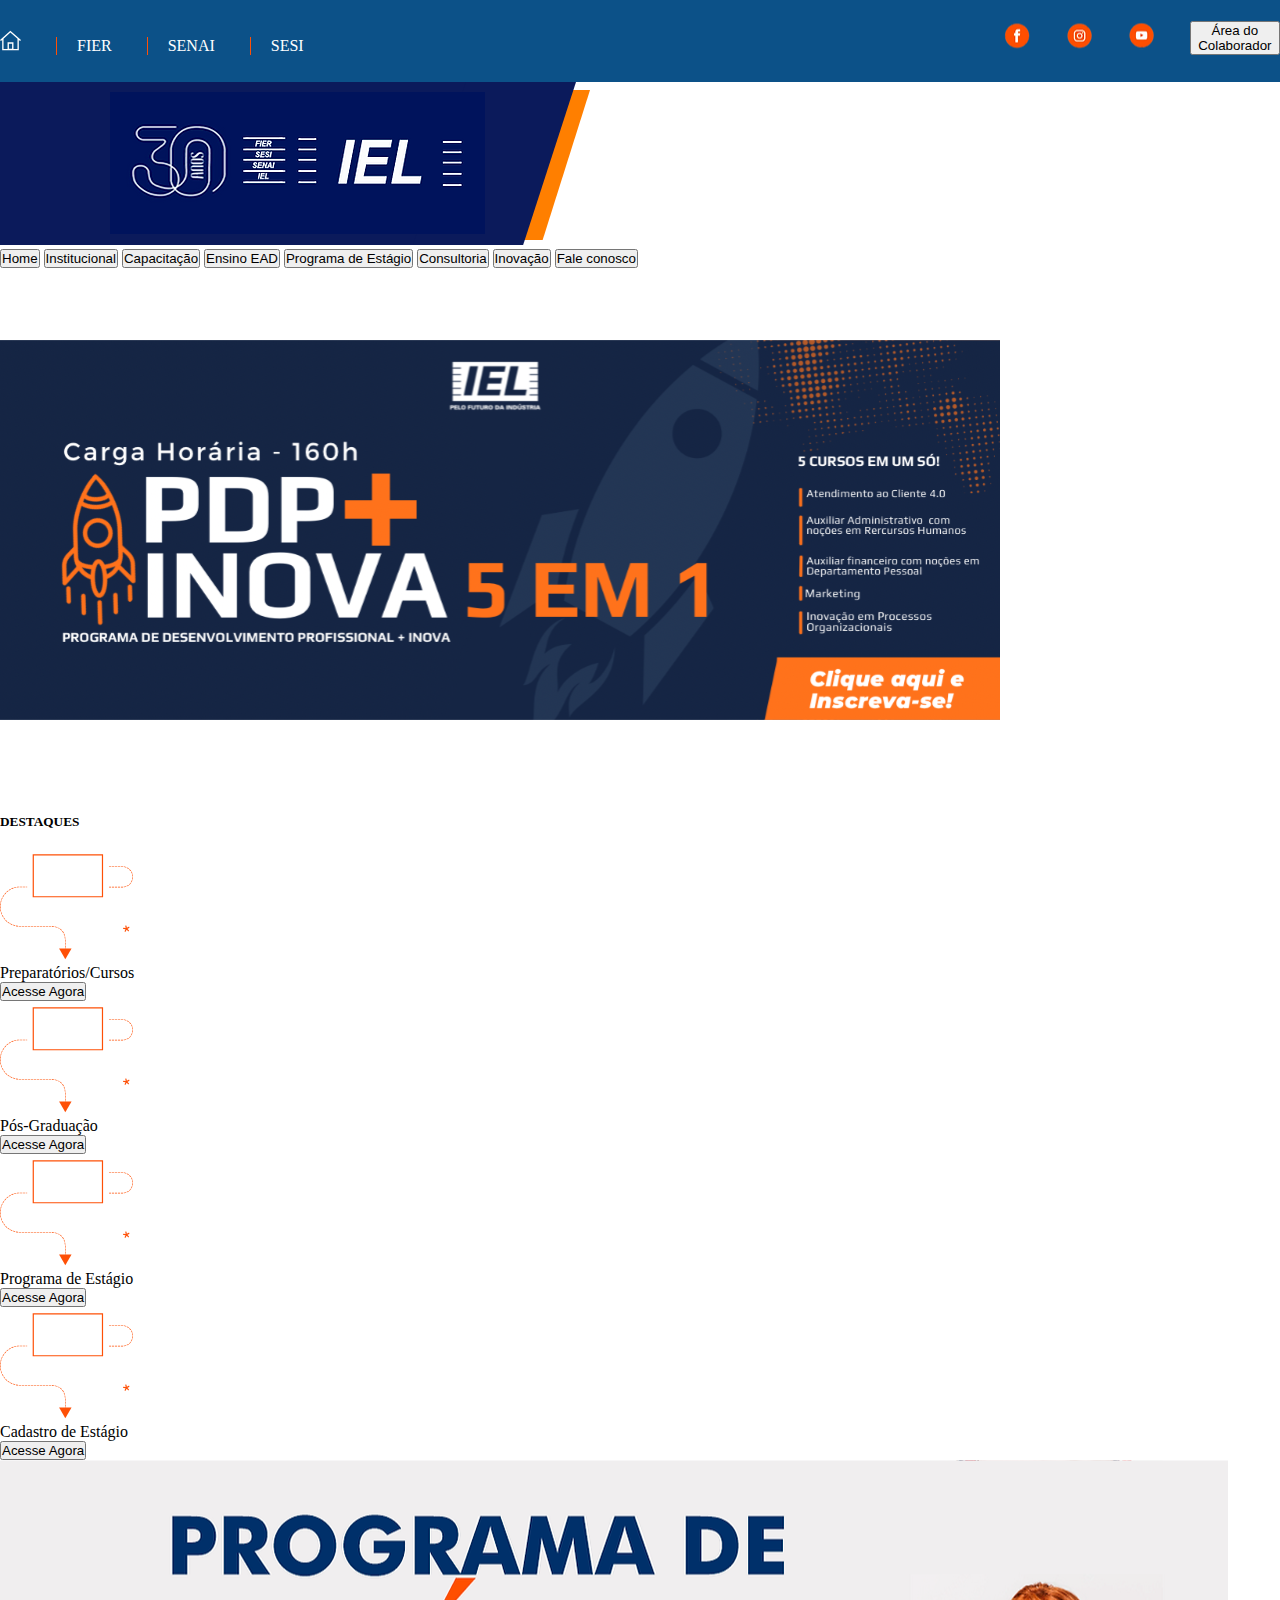
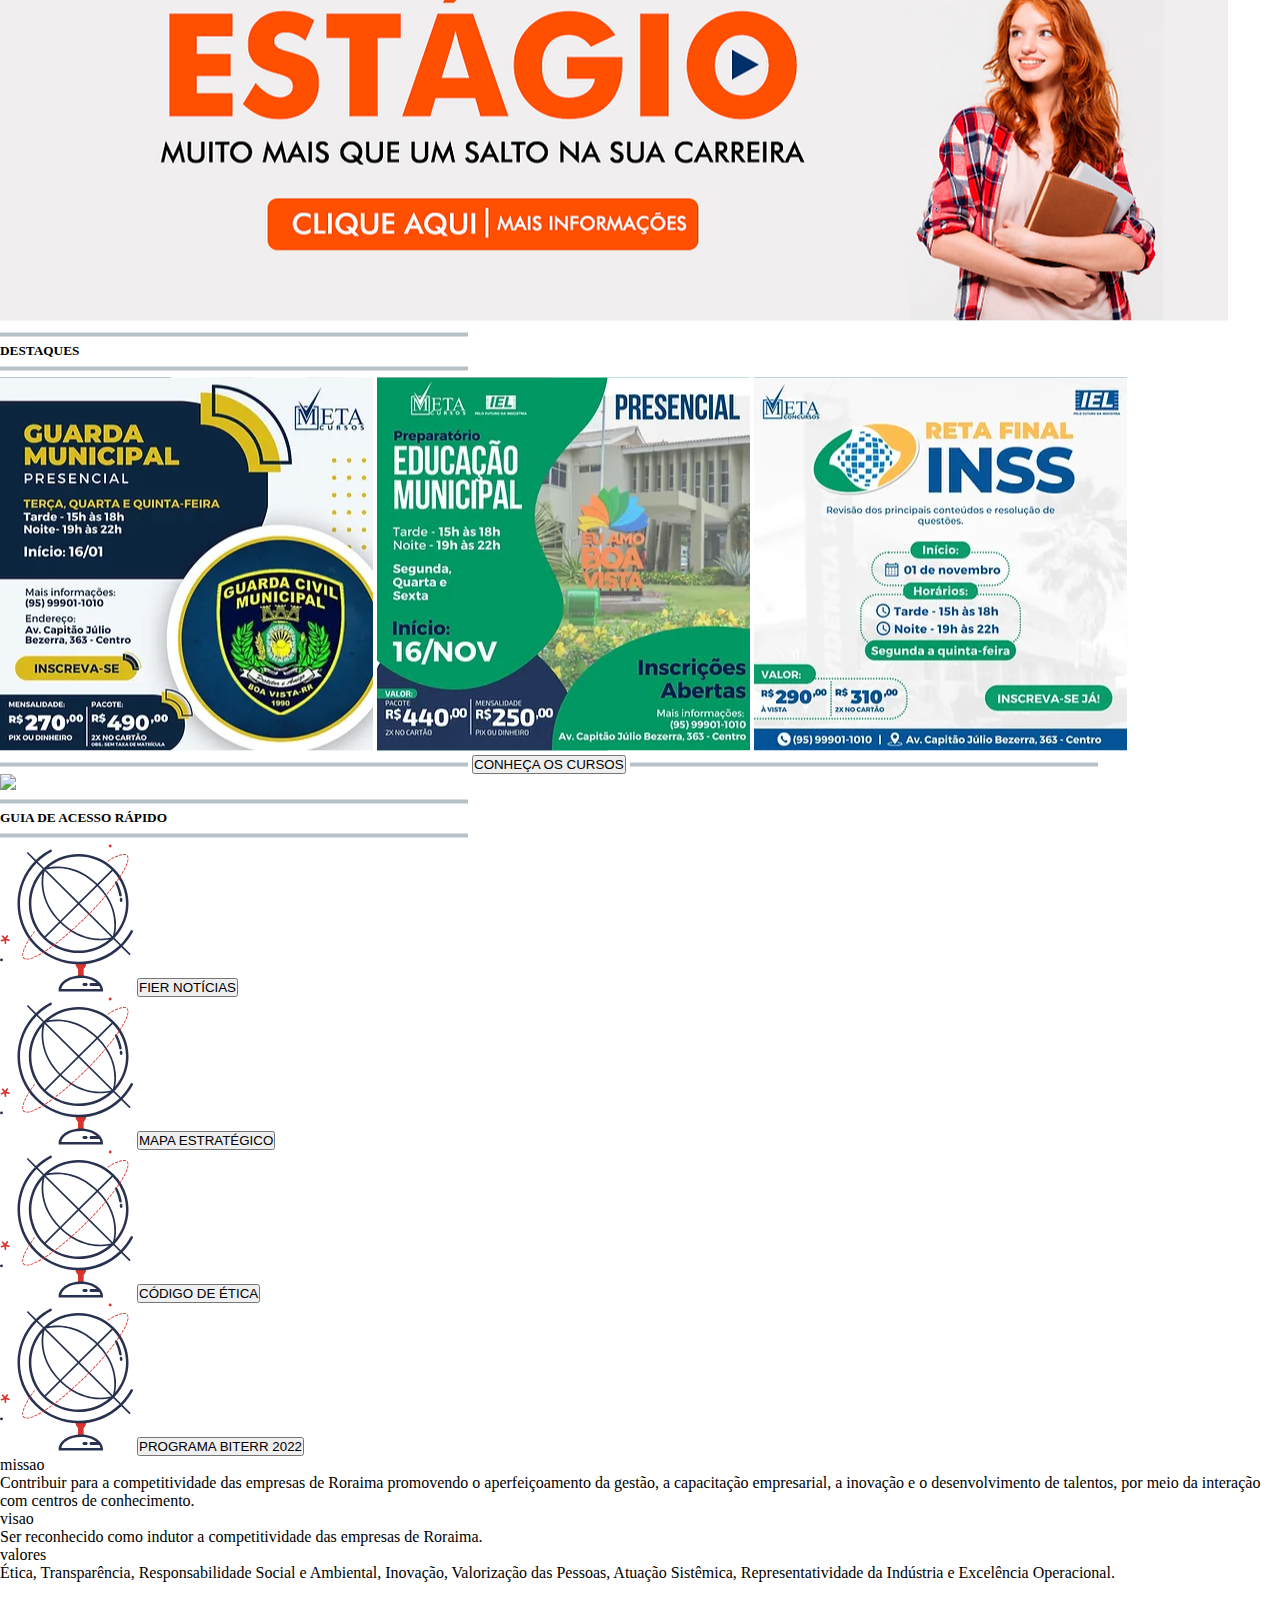
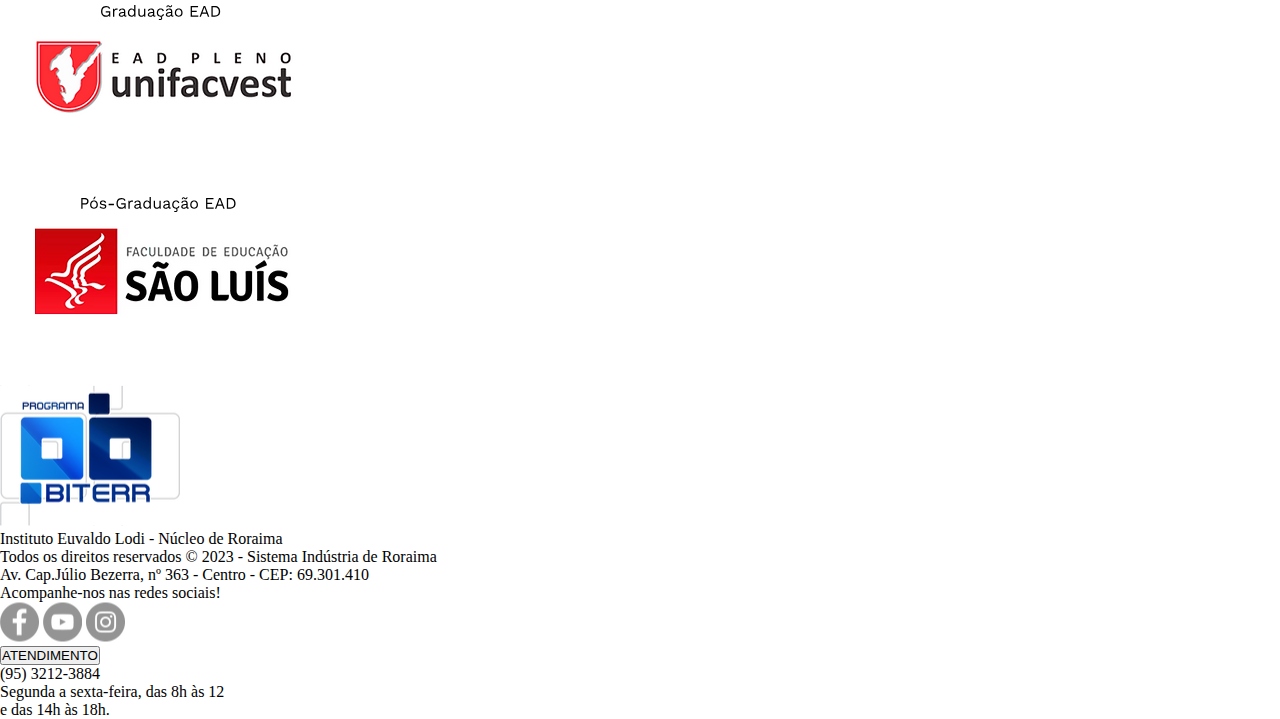
==== index.html @ 918b290f "header1 in process" ====
<!DOCTYPE html>
<html lang="pt-br">

    <head>
        <meta charset="UTF-8">
        <meta http-equiv="X-UA-Compatible" content="IE=edge">
        <meta name="viewport" content="width=device-width, initial-scale=1.0">
        <title>ielrr</title>
        <link rel="stylesheet" href="./style.css">
    </head>

    <body>
        <header>
            <section id="header1">
                <div id="lado-esquerdo-header1">
                    <a href=""><img src="./assets/header/icons/home.svg" alt="icone home"></a>
                    <a href="" alt="link fier">
                        <p>FIER</p>
                    </a>
                    <a href="" alt="link senai">
                        <p>SENAI</p>
                    </a>
                    <a href="" alt="link sesi">
                        <p>SESI</p>
                    </a>
                </div>
                <div id="lado-direito-header1">
                    <a href=""><img src="./assets/header/icons/facebook.svg" class="button-facebook"
                            alt="icone-facebook"></img></a>
                    <a href=""><img src="./assets/header/icons/instagram.svg" class="button-instagram"
                            alt="icone-instagram"></img></a>
                    <a href=""><img src="./assets/header/icons/youtube.svg" class="button-yotube"
                            alt="icone-youtube"></img></a>
                    <a href=""><button class="button-colaborador" alt="icone-areadocolaborador">Área do
                            Colaborador</button></a>

                </div>
            </section>
            <section id="header2">
                <img src="./assets/header/imgs/30anos.svg" alt="imagem de fundo IEL 30anos">
            </section>
            <section id="header3">
                <a href=""><button>Home</button></a>
                <a href=""><button>Institucional</button></a>
                <a href=""><button>Capacitação</button></a>
                <a href=""><button>Ensino EAD</button></a>
                <a href=""><button>Programa de Estágio</button></a>
                <a href=""><button>Consultoria</button></a>
                <a href=""><button>Inovação</button></a>
                <a href=""><button>Fale conosco</button></a>
            </section>
        </header>
        <main>
            <section id="section-1-carrosselimagens ">
                <img src="./assets/main/carrosel/pdp.svg" alt="banner divulgação carrossel">
            </section>
            <section id="section-2-projetosdestaque">
                <div id="destaques-cima">
                    <img src="./assets/main/projetos-destaque/listra-branca.svg" alt="listrabranca">
                    <h5>DESTAQUES</h5>
                    <img src="./assets/main/projetos-destaque/listra-branca.svg" alt="listrabranca">
                </div>
                <div id="destaques-baixo">
                    <div>
                        <img src="./assets/main/projetos-destaque/computador-geral.svg" alt="computadorgeral">
                        <p>Preparatórios/Cursos</p>
                        <a href=""><button>Acesse Agora</button></a>
                    </div>
                    <div>
                        <img src="./assets/main/projetos-destaque/computador-geral.svg" alt="computadorgeral">
                        <p>Pós-Graduação</p>
                        <a href=""><button>Acesse Agora</button></a>
                    </div>
                    <div>
                        <img src="./assets/main/projetos-destaque/computador-geral.svg" alt="computadorgeral">
                        <p>Programa de Estágio</p>
                        <a href=""><button>Acesse Agora</button></a>
                    </div>
                    <div>
                        <img src="./assets/main/projetos-destaque/computador-geral.svg" alt="computadorgeral">
                        <p>Cadastro de Estágio</p>
                        <a href=""><button>Acesse Agora</button></a>
                    </div>
                </div>
            </section>
            <section id="section-3-banner">
                <a href=""><img src="./assets/main/banner-divulgação/programa-estágio.svg" alt="banner divulgação"></a>
            </section>
            <section id="section-4-cursosdestaque">
                <div>
                    <img src="./assets/main/cursos-destaque/listra-cinza.svg" class="listracinza" alt="listracinza">
                    <h5>DESTAQUES</h5>
                    <img src="./assets/main/cursos-destaque/listra-cinza.svg" class="listracinza" alt="listracinza">
                </div>
                <div>
                    <img src="./assets/main/cursos-destaque/guarda-municipal.svg" alt="cursos">
                    <img src="./assets/main/cursos-destaque/educação-municipal.svg" alt="cursos">
                    <img src="./assets/main/cursos-destaque/inss.svg" alt="cursos">
                </div>
                <div>
                    <img src="./assets/main/cursos-destaque/listra-cinza.svg" class="listracinza" alt="listracinza">
                    <a href=""><button>CONHEÇA OS CURSOS</button></a>
                    <img src="./assets/main/cursos-destaque/listra-cinza.svg" class="listracinza" alt="listracinza">
                </div>
            </section>
            <section id="section-5-banner">
                <a href="./assets/main/banner-divulgação/consultoria-empresarial.svg"><img src=""
                        alt="banner divulgação"></a>
            </section>
            <section id="section-6-acessorapido+diretrizes+logos">
                <div id="acesso-rapido-cima">
                    <img src="./assets/main/acesso-rapido/listra-cinza.svg" alt="listracinza">
                    <h5>GUIA DE ACESSO RÁPIDO</h5>
                    <img src="./assets/main/acesso-rapido/listra-cinza.svg" alt="listracinza">
                </div>
                <div id="acesso-rapido-baixo">
                    <div>
                        <img src="./assets/main/acesso-rapido/globo-geral.svg" alt="" class="img-globo">
                        <a href=""><button>FIER NOTÍCIAS</button></a>
                    </div>
                    <div>
                        <img src="./assets/main/acesso-rapido/globo-geral.svg" alt="" class="img-globo">
                        <a href=""><button>MAPA ESTRATÉGICO</button></a>
                    </div>
                    <div>
                        <img src="./assets/main/acesso-rapido/globo-geral.svg" alt="" class="img-globo">
                        <a href=""><button>CÓDIGO DE ÉTICA</button></a>
                    </div>
                    <div>
                        <img src="./assets/main/acesso-rapido/globo-geral.svg" alt="" class="img-globo">
                        <a href=""><button>PROGRAMA BITERR 2022</button></a>
                    </div>
                </div>
                <div id="missao-visao-valores">
                    <div id="missao">
                        <div>
                            <p>missao</p>
                        </div>
                        <div>
                            <p>Contribuir para a competitividade das empresas de Roraima promovendo o
                                aperfeiçoamento da
                                gestão, a capacitação empresarial, a inovação e o desenvolvimento de talentos, por
                                meio
                                da interação com centros de conhecimento.</p>
                        </div>
                    </div>
                    <div id="visao">
                        <div>
                            <p>visao</p>
                        </div>
                        <div>
                            <p>Ser reconhecido como indutor a competitividade das empresas de Roraima.</p>
                        </div>
                    </div>
                    <div id="valores">
                        <div>
                            <p>valores</p>
                        </div>
                        <div>
                            <p>Ética, Transparência, Responsabilidade Social e Ambiental, Inovação, Valorização das
                                Pessoas, Atuação Sistêmica, Representatividade da Indústria e Excelência
                                Operacional.
                            </p>
                        </div>
                    </div>
                </div>
                <div id="logos">
                    <div>
                        <img src="./assets/main/logos/unifacvest.svg" alt="unifacvest">
                    </div>
                    <div>
                        <img src="./assets/main/logos/faculdade-saoluis.svg" alt="faculdade sao luis">
                    </div>
                    <div>
                        <img src="./assets/main/logos/biterr.svg" alt="BITERR">
                    </div>
                </div>
            </section>
        </main>
        <footer>
            <section id="footer-lado-esquerdo">
                <p>Instituto Euvaldo Lodi - Núcleo de Roraima</p>
                <p>Todos os direitos reservados © 2023 - Sistema Indústria de Roraima</p>
                <p>Av. Cap.Júlio Bezerra, nº 363 - Centro - CEP: 69.301.410</p>
            </section>
            <section id="footer-lado-direito">
                <p>Acompanhe-nos nas redes sociais!</p>
                <div id="redes-cinza" class="redes-cinza">
                    <a href="" class="redes-sociais-cinza" alt="facebook"><img
                            src="./assets/footer/redes-sociais/facebook.svg"></img></a>
                    <a href="" class="redes-sociais-cinza" alt="youtube"><img
                            src="./assets/footer/redes-sociais/youtube.svg"></img></a>
                    <a href="" class="redes-sociais-cinza" alt="instagram"><img
                            src="./assets/footer/redes-sociais/instagram.svg"></img></a>
                </div>
                <a href=""><button class="botao-laranja">ATENDIMENTO</button></a>
                <p>(95) 3212-3884</p>
                <p>Segunda a sexta-feira, das 8h às 12 <br> e das 14h às 18h. </p>
            </section>
        </footer>
    </body>

</html>
---- style.css ----
* {
    padding: 0;
    margin: 0;
}

body {
    background-color: #ffffff;
}

a {
    text-decoration: none;
    color: #ffffff;
}

#header1 {
    /* width: 98.792vw; */
    width: 100%;
    background-color: #0C5188;
    display: flex;
    justify-content: center;
    flex-direction: row;
    gap: 700px;
}

#lado-esquerdo-header1,
#lado-direito-header1 {
    padding: 21px 0px 27px 0px;
    display: flex;
    flex-direction: row;
    gap: 35px;
}

#lado-esquerdo-header1 a+a {
    border-left: 1px solid #FE5007;
    padding-left: 20px;
}

#lado-esquerdo-header1 {
    align-items: flex-end;
}

#lado-direito-header1 {
    align-items: center;
}
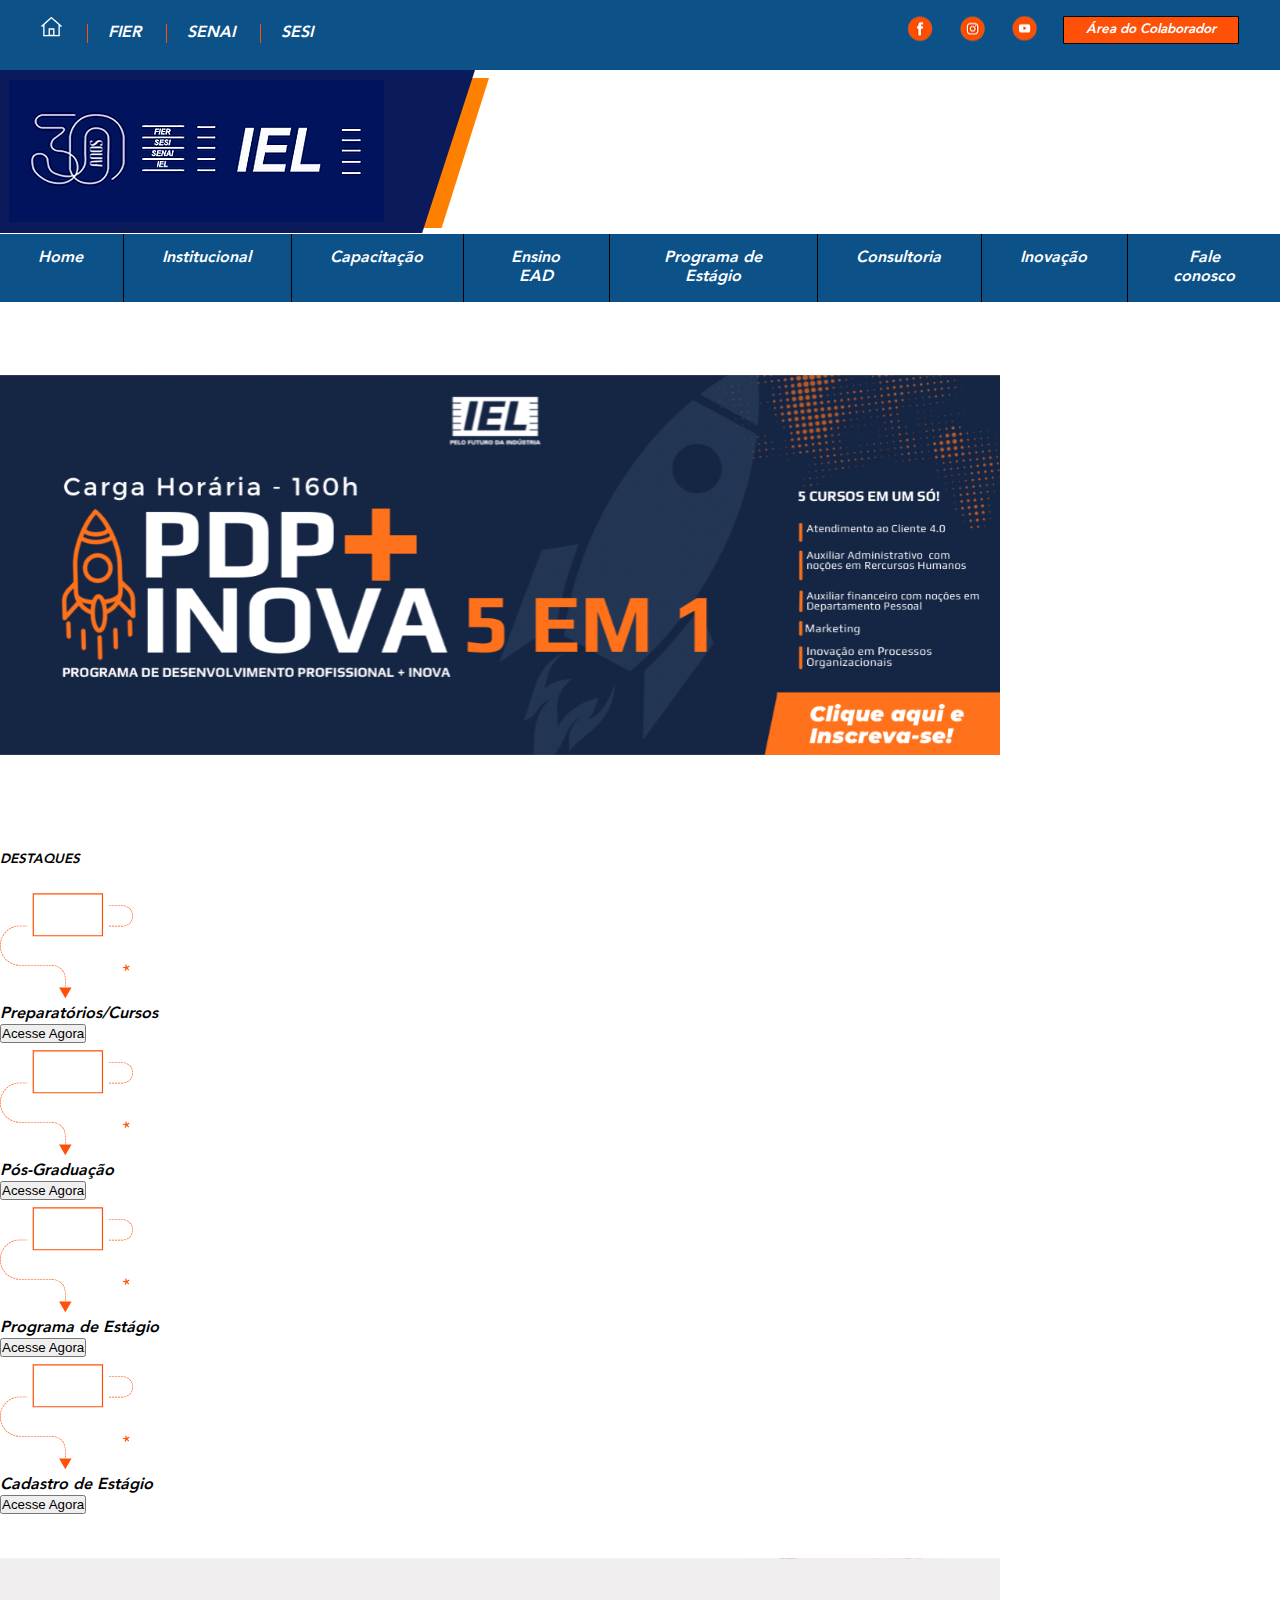
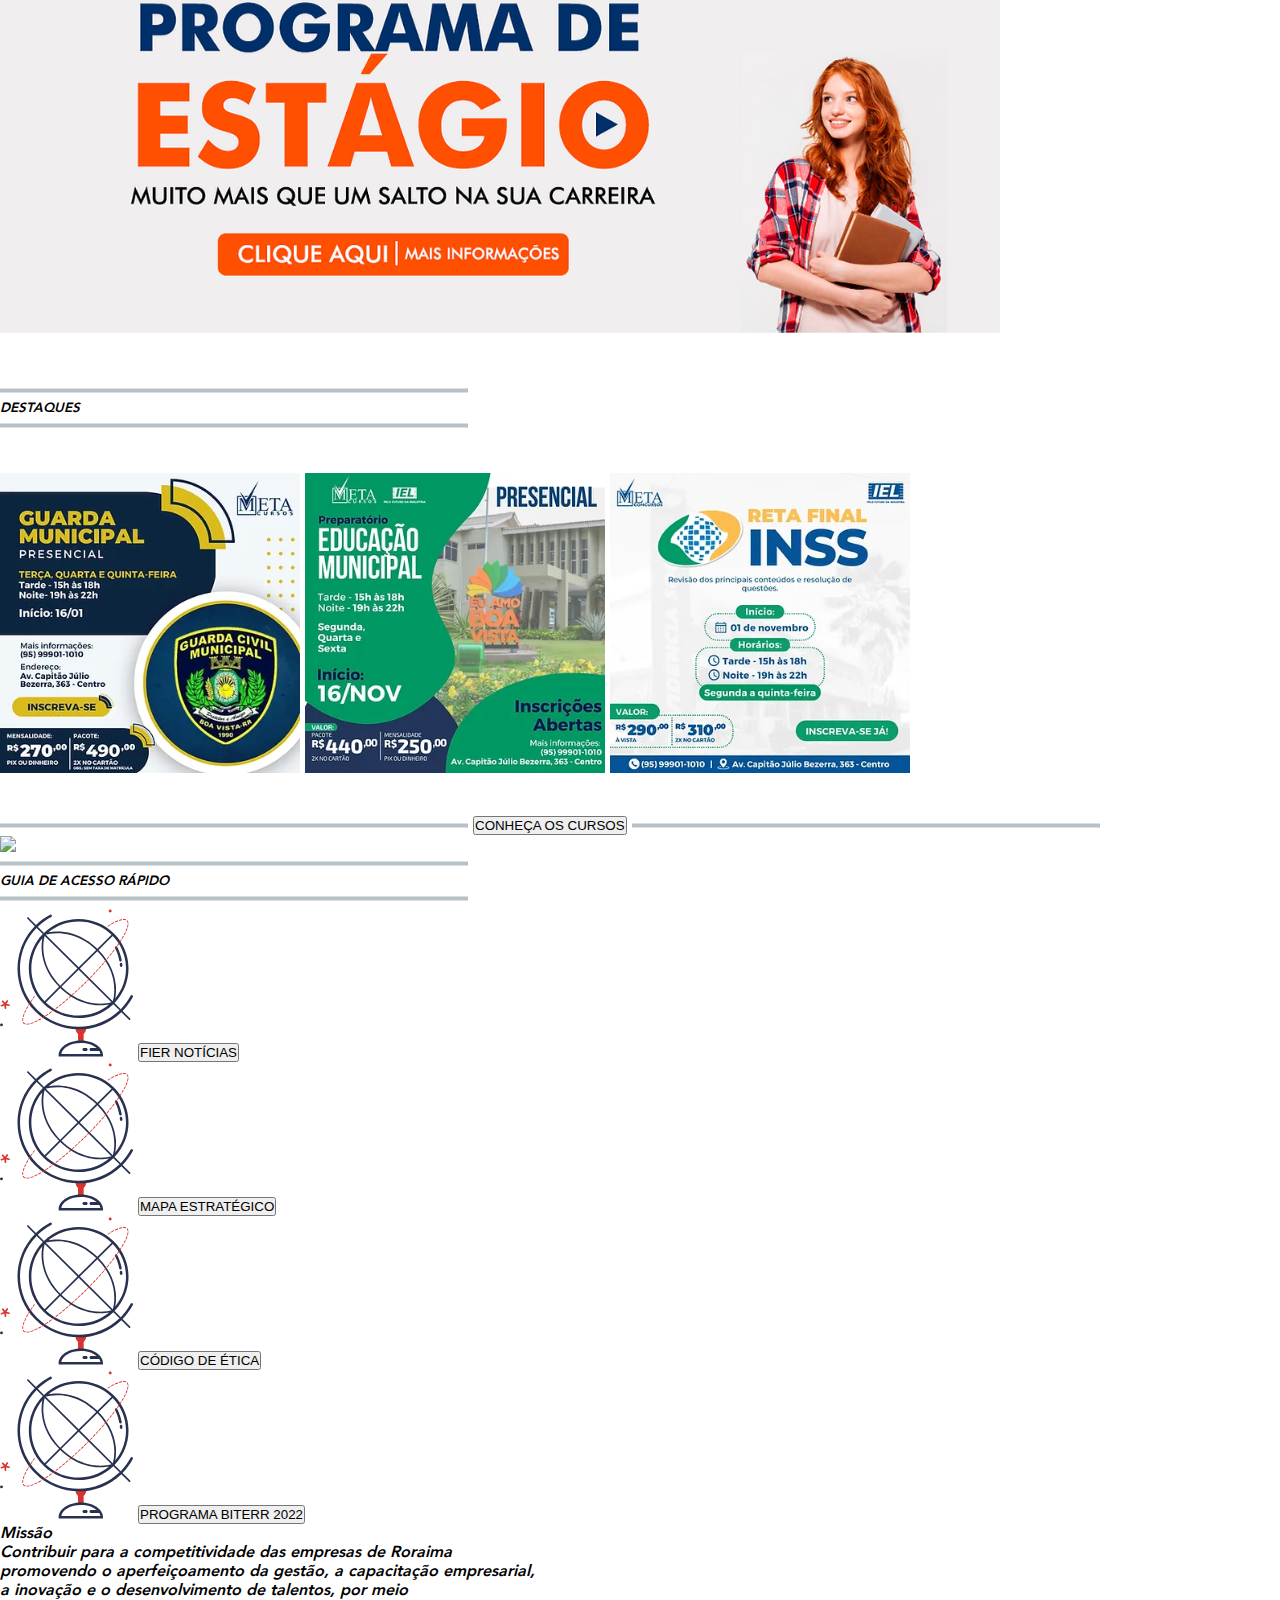
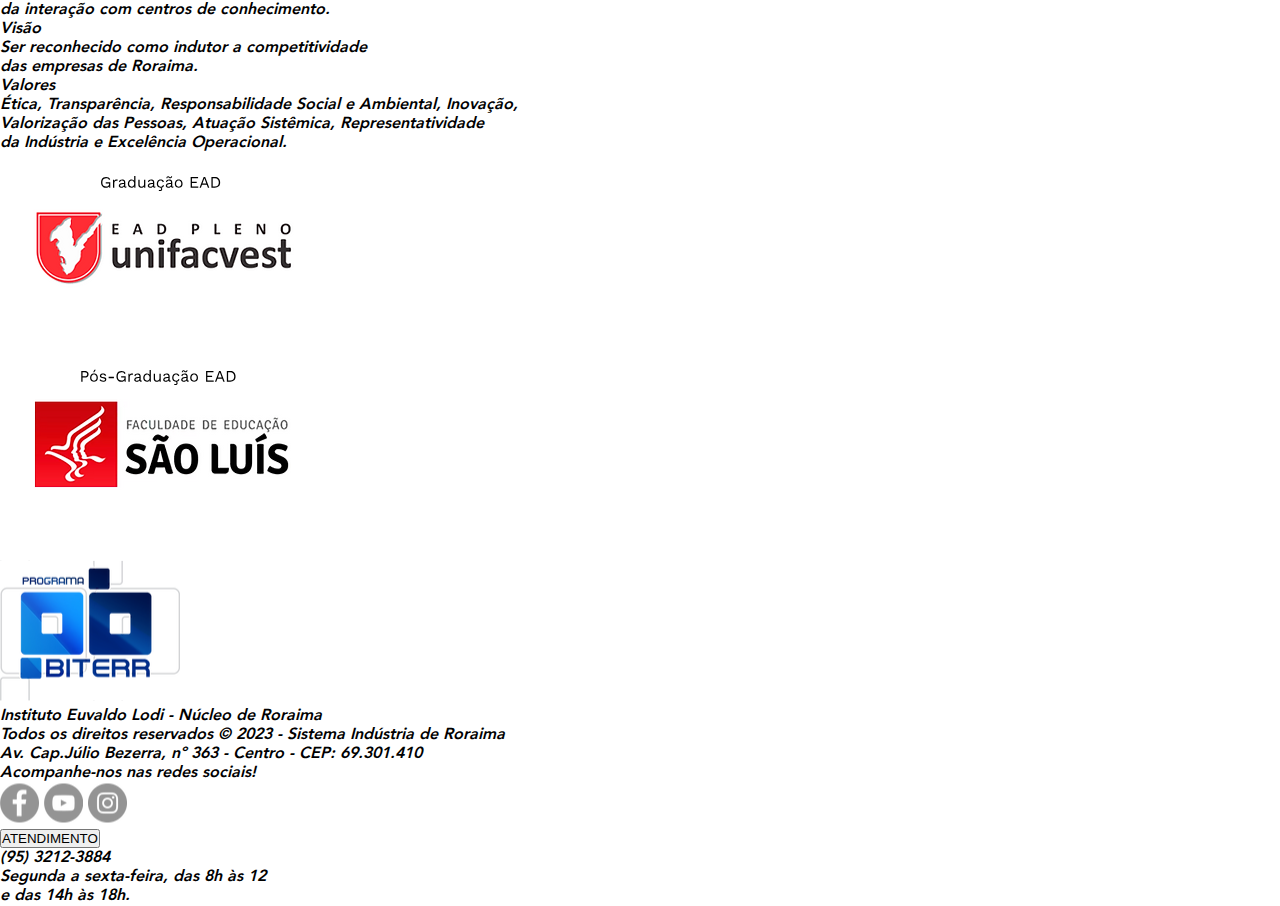
==== commit dddd7350: ":tada: Header FINISH parcial" ====
--- a/index.html
+++ b/index.html
@@ -5,7 +5,7 @@
         <meta charset="UTF-8">
         <meta http-equiv="X-UA-Compatible" content="IE=edge">
         <meta name="viewport" content="width=device-width, initial-scale=1.0">
-        <title>ielrr</title>
+        <title>IEL RORAIMA TESTE</title>
         <link rel="stylesheet" href="./style.css">
     </head>
 
@@ -13,7 +13,7 @@
         <header>
             <section id="header1">
                 <div id="lado-esquerdo-header1">
-                    <a href=""><img src="./assets/header/icons/home.svg" alt="icone home"></a>
+                    <a href=""><img class="icon-home-header1" src="./assets/header/icons/home.svg" alt="icone home"></a>
                     <a href="" alt="link fier">
                         <p>FIER</p>
                     </a>
@@ -37,17 +37,20 @@
                 </div>
             </section>
             <section id="header2">
-                <img src="./assets/header/imgs/30anos.svg" alt="imagem de fundo IEL 30anos">
+                <img class="img-30anosiel-header2" src="./assets/header/imgs/30anos.svg"
+                    alt="imagem de fundo IEL 30anos">
             </section>
             <section id="header3">
-                <a href=""><button>Home</button></a>
-                <a href=""><button>Institucional</button></a>
-                <a href=""><button>Capacitação</button></a>
-                <a href=""><button>Ensino EAD</button></a>
-                <a href=""><button>Programa de Estágio</button></a>
-                <a href=""><button>Consultoria</button></a>
-                <a href=""><button>Inovação</button></a>
-                <a href=""><button>Fale conosco</button></a>
+                <div class="div-botoes-header3">
+                    <a href=""><button>Home</button></a>
+                    <a href=""><button>Institucional</button></a>
+                    <a href=""><button>Capacitação</button></a>
+                    <a href=""><button>Ensino EAD</button></a>
+                    <a href=""><button>Programa de Estágio</button></a>
+                    <a href=""><button>Consultoria</button></a>
+                    <a href=""><button>Inovação</button></a>
+                    <a href=""><button>Fale conosco</button></a>
+                </div>
             </section>
         </header>
         <main>
@@ -134,31 +137,30 @@
                 <div id="missao-visao-valores">
                     <div id="missao">
                         <div>
-                            <p>missao</p>
-                        </div>
-                        <div>
-                            <p>Contribuir para a competitividade das empresas de Roraima promovendo o
-                                aperfeiçoamento da
-                                gestão, a capacitação empresarial, a inovação e o desenvolvimento de talentos, por
-                                meio
+                            <p>Missão</p>
+                        </div>
+                        <div>
+                            <p>Contribuir para a competitividade das empresas de Roraima <br>
+                                promovendo o aperfeiçoamento da gestão, a capacitação empresarial, <br>
+                                a inovação e o desenvolvimento de talentos, por meio <br>
                                 da interação com centros de conhecimento.</p>
                         </div>
                     </div>
                     <div id="visao">
                         <div>
-                            <p>visao</p>
-                        </div>
-                        <div>
-                            <p>Ser reconhecido como indutor a competitividade das empresas de Roraima.</p>
+                            <p>Visão</p>
+                        </div>
+                        <div>
+                            <p>Ser reconhecido como indutor a competitividade<br> das empresas de Roraima.</p>
                         </div>
                     </div>
                     <div id="valores">
                         <div>
-                            <p>valores</p>
-                        </div>
-                        <div>
-                            <p>Ética, Transparência, Responsabilidade Social e Ambiental, Inovação, Valorização das
-                                Pessoas, Atuação Sistêmica, Representatividade da Indústria e Excelência
+                            <p>Valores</p>
+                        </div>
+                        <div>
+                            <p>Ética, Transparência, Responsabilidade Social e Ambiental, Inovação,<br> Valorização das
+                                Pessoas, Atuação Sistêmica, Representatividade<br> da Indústria e Excelência
                                 Operacional.
                             </p>
                         </div>
--- a/style.css
+++ b/style.css
@@ -1,3 +1,8 @@
+@font-face {
+    font-family: Avenir;
+    src: url("./assets/fonts/avenir-lt-std-85-heavy.otf");
+}
+
 * {
     padding: 0;
     margin: 0;
@@ -5,6 +10,8 @@
 
 body {
     background-color: #ffffff;
+    font-family: 'Avenir';
+    font-style: italic;
 }
 
 a {
@@ -13,13 +20,15 @@
 }
 
 #header1 {
-    /* width: 98.792vw; */
     width: 100%;
+    height: 70px;
     background-color: #0C5188;
     display: flex;
-    justify-content: center;
+    justify-content: space-around;
     flex-direction: row;
-    gap: 700px;
+    gap: 40%;
+    border-bottom: 1px solid #ffffff;
+    font-weight: bold;
 }
 
 #lado-esquerdo-header1,
@@ -27,7 +36,7 @@
     padding: 21px 0px 27px 0px;
     display: flex;
     flex-direction: row;
-    gap: 35px;
+    gap: 25px;
 }
 
 #lado-esquerdo-header1 a+a {
@@ -39,6 +48,73 @@
     align-items: flex-end;
 }
 
+.icon-home-header1 {
+    margin-top: 5px;
+}
+
 #lado-direito-header1 {
     align-items: center;
-}+}
+
+.button-colaborador {
+    background-color: #FE5007;
+    color: #ffffff;
+    border: 1px solid #000000;
+    margin-bottom: 5px;
+    padding: 5px 22px;
+    border-radius: 1px;
+    font-family: 'Avenir';
+    font-style: italic;
+}
+
+/* ------------------------------------HEADER 2 */
+
+#header2 {
+    background-color: #ffffff;
+    width: 100%;
+    height: 165px;
+    margin: -1px;
+}
+
+.img-30anosiel-header2 {
+    position: relative;
+    left: -100px;
+}
+
+/* ---------------------------------HEADER 3 */
+
+#header3 {
+    width: 100%;
+    display: flex;
+    flex-direction: row;
+    border-bottom: 1px solid #ffffff;
+    font-weight: bold;
+}
+
+.div-botoes-header3 {
+    background-color: #0C5188;
+    width: 100%;
+    display: flex;
+    flex-direction: row;
+    justify-content: center;
+    gap: 2px;
+}
+
+#header3 button {
+    cursor: pointer;
+    border: none;
+    width: fit-content;
+    padding: 15px 38px;
+    color: #ffffff;
+    background-color: transparent;
+    font-family: 'Avenir';
+    font-size: medium;
+    font-style: italic;
+    font-weight: bold;
+}
+
+.div-botoes-header3 a+a {
+    border-left: 1px solid #000000;
+}
+
+/* --------------------------- MAIN */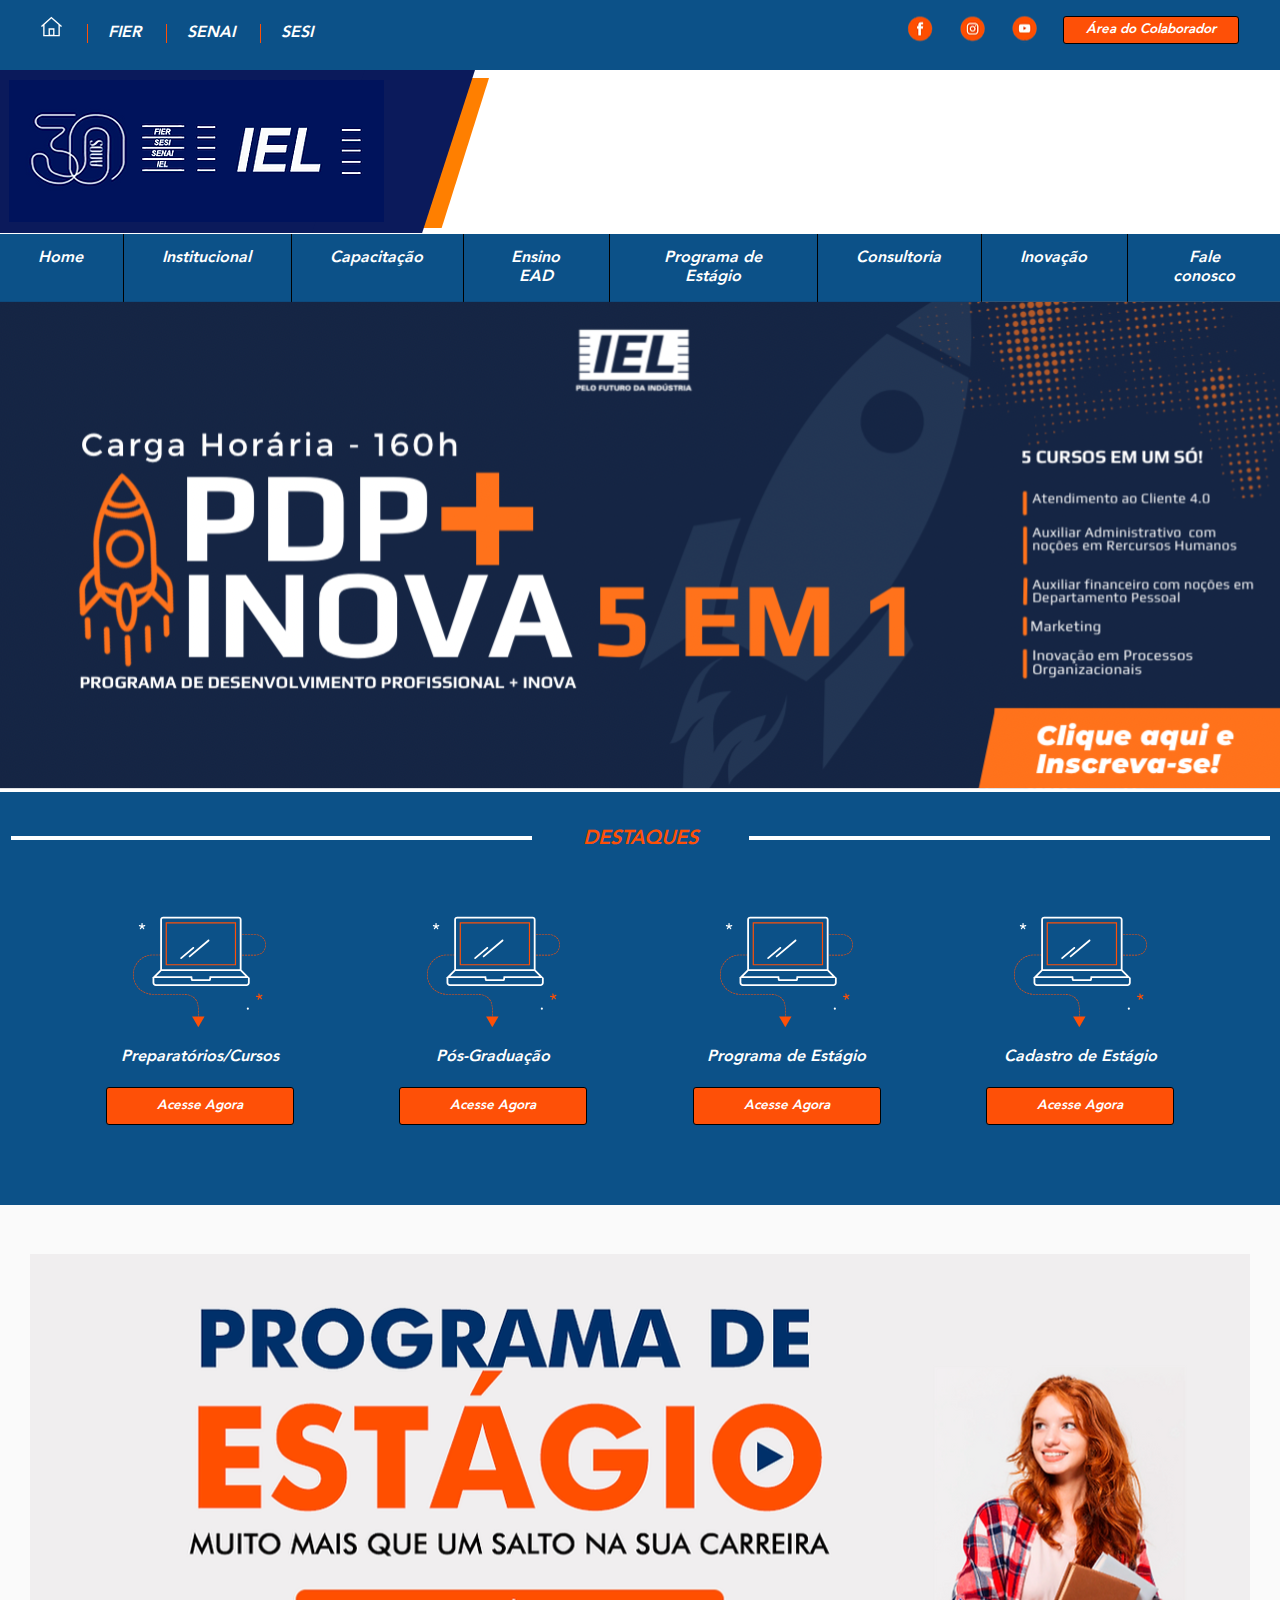
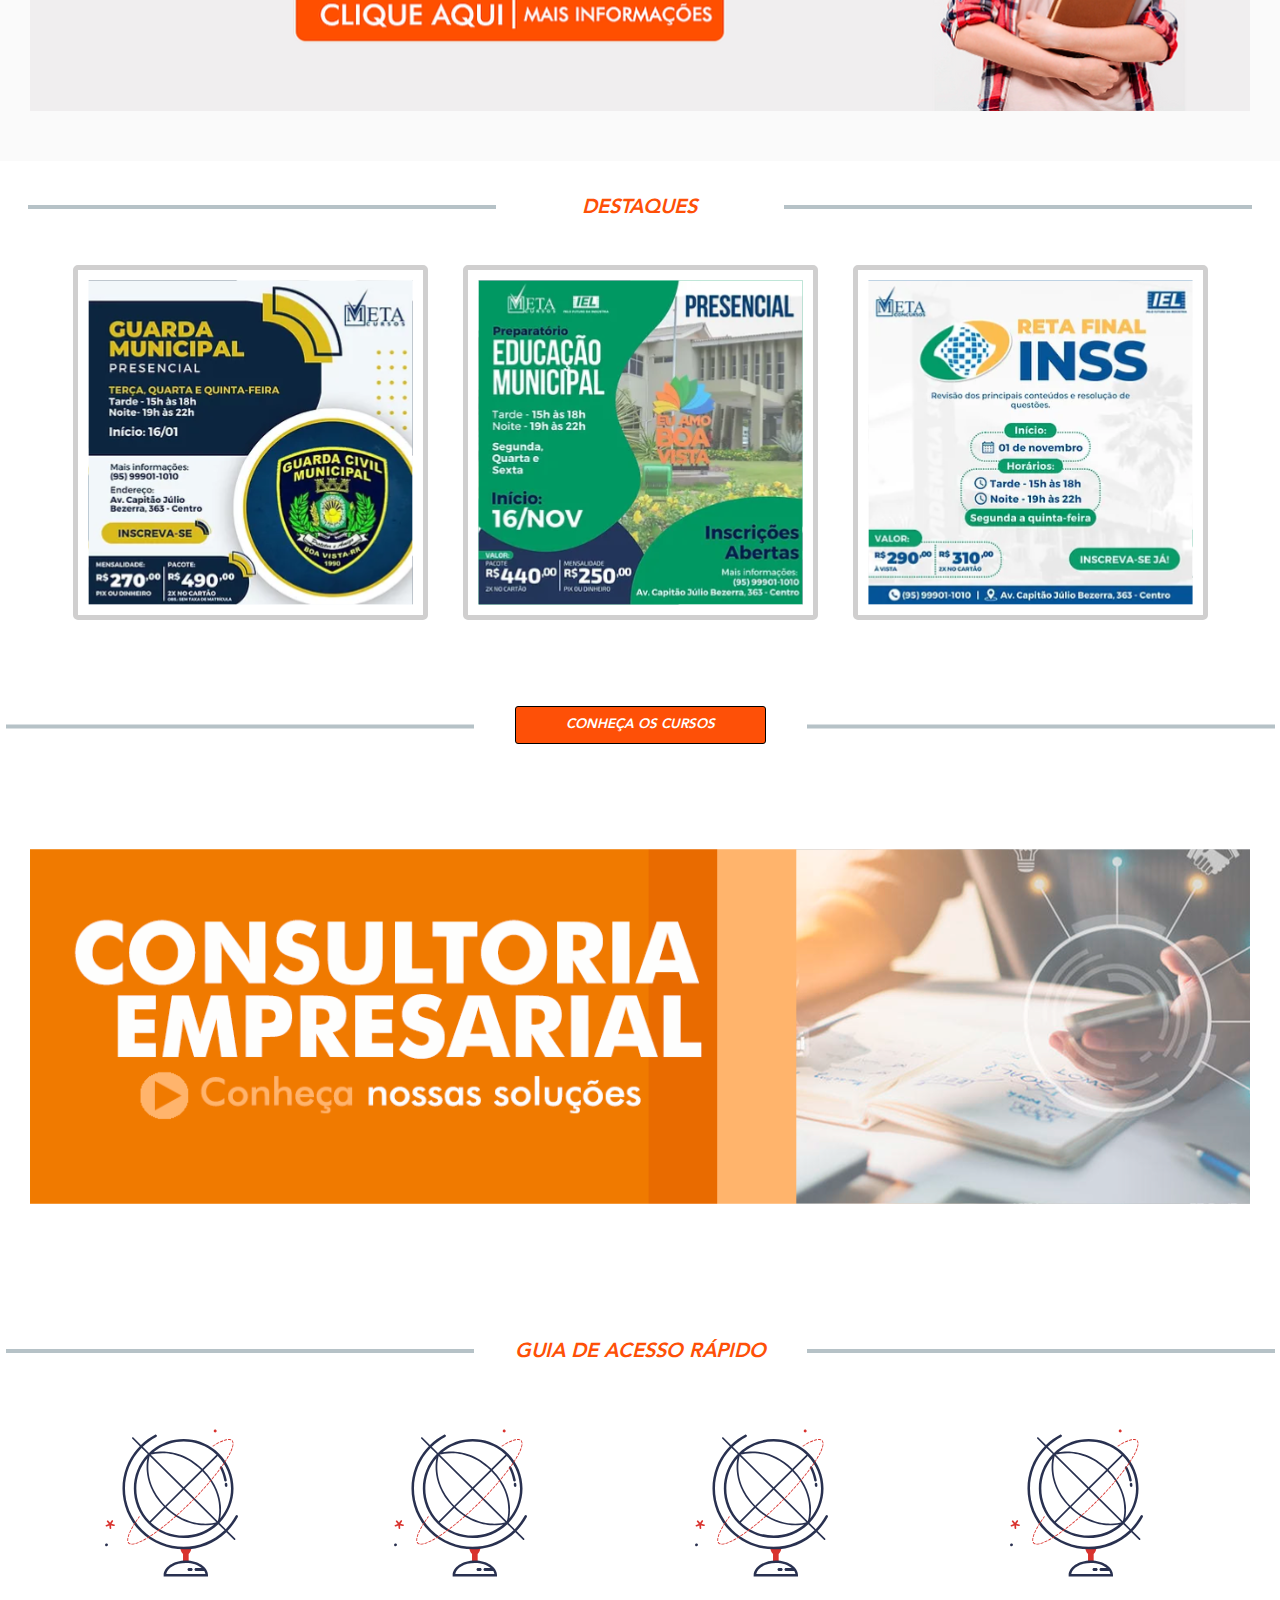
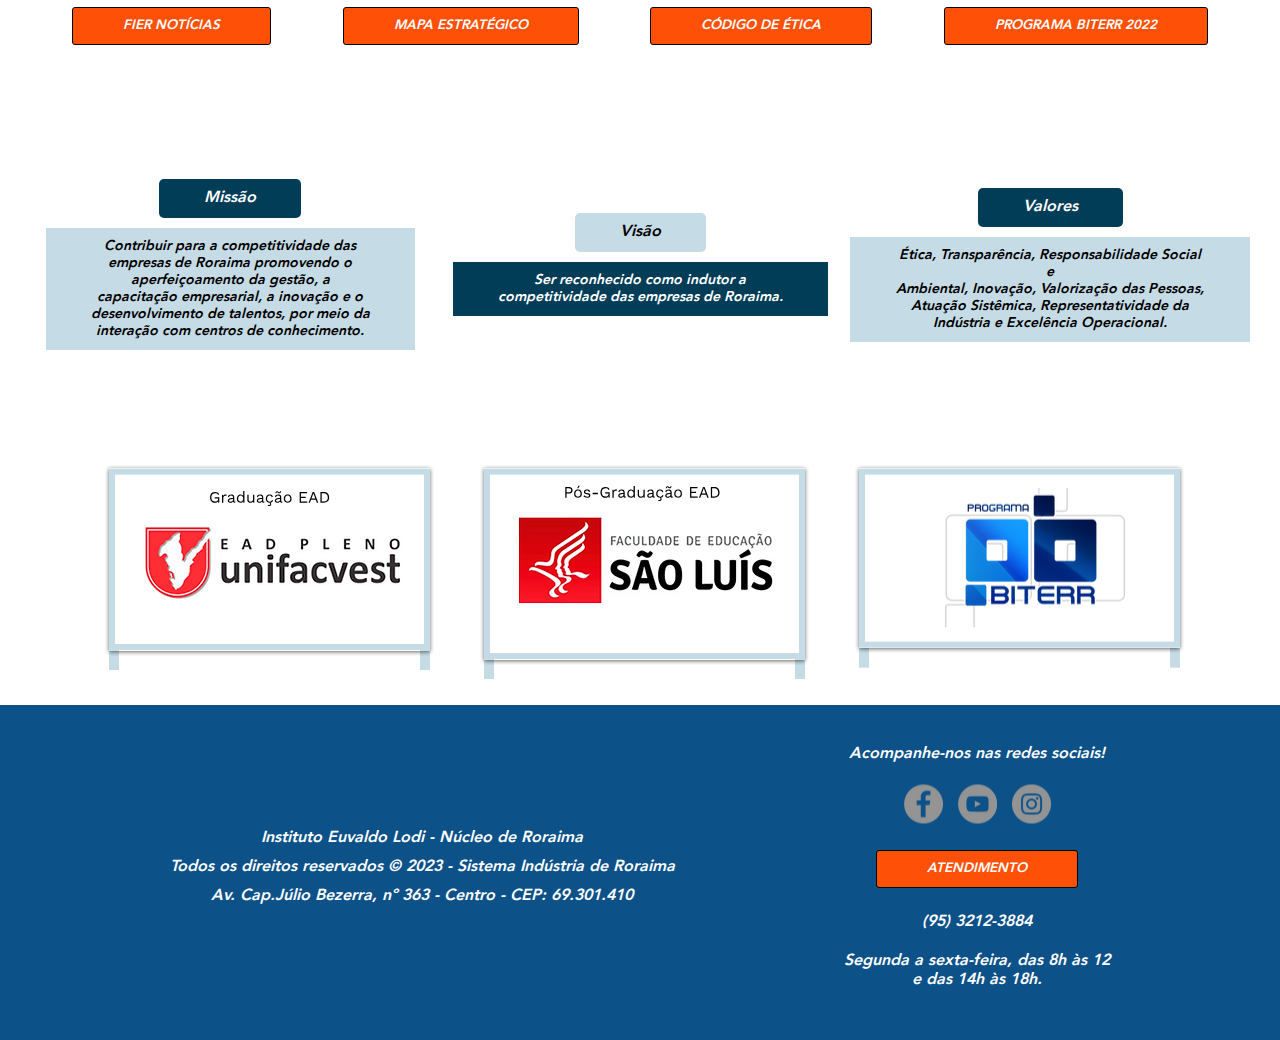
==== commit 81faf96c: ":tada: HOMEPAGE IEL RR" ====
--- a/index.html
+++ b/index.html
@@ -55,149 +55,163 @@
         </header>
         <main>
             <section id="section-1-carrosselimagens ">
-                <img src="./assets/main/carrosel/pdp.svg" alt="banner divulgação carrossel">
+                <div class="caixa-section1">
+                    <img class="img1-section1" src="./assets/main/carrosel/pdp.svg" alt="banner divulgação carrossel">
+                </div>
             </section>
             <section id="section-2-projetosdestaque">
-                <div id="destaques-cima">
+                <div id="destaques-cima-section2" class="organizacaotitulocomlistra titulocomlistra">
                     <img src="./assets/main/projetos-destaque/listra-branca.svg" alt="listrabranca">
                     <h5>DESTAQUES</h5>
                     <img src="./assets/main/projetos-destaque/listra-branca.svg" alt="listrabranca">
                 </div>
-                <div id="destaques-baixo">
-                    <div>
+                <div id="destaques-baixo-section2">
+                    <div class="section2-grupo-pc">
                         <img src="./assets/main/projetos-destaque/computador-geral.svg" alt="computadorgeral">
                         <p>Preparatórios/Cursos</p>
-                        <a href=""><button>Acesse Agora</button></a>
-                    </div>
-                    <div>
+                        <a href=""><button class="button-geral">Acesse Agora</button></a>
+                    </div>
+                    <div class="section2-grupo-pc">
                         <img src="./assets/main/projetos-destaque/computador-geral.svg" alt="computadorgeral">
                         <p>Pós-Graduação</p>
-                        <a href=""><button>Acesse Agora</button></a>
-                    </div>
-                    <div>
+                        <a href=""><button class="button-geral">Acesse Agora</button></a>
+                    </div>
+                    <div class="section2-grupo-pc">
                         <img src="./assets/main/projetos-destaque/computador-geral.svg" alt="computadorgeral">
                         <p>Programa de Estágio</p>
-                        <a href=""><button>Acesse Agora</button></a>
-                    </div>
-                    <div>
+                        <a href=""><button class="button-geral">Acesse Agora</button></a>
+                    </div>
+                    <div class="section2-grupo-pc">
                         <img src="./assets/main/projetos-destaque/computador-geral.svg" alt="computadorgeral">
                         <p>Cadastro de Estágio</p>
-                        <a href=""><button>Acesse Agora</button></a>
+                        <a href=""><button class="button-geral">Acesse Agora</button></a>
                     </div>
                 </div>
             </section>
             <section id="section-3-banner">
-                <a href=""><img src="./assets/main/banner-divulgação/programa-estágio.svg" alt="banner divulgação"></a>
-            </section>
-            <section id="section-4-cursosdestaque">
-                <div>
+                <div class="caixa-section3 banner">
+                    <a href=""><img src="./assets/main/banner-divulgação/programa-estágio.svg"
+                            alt="banner divulgação"></a>
+                </div>
+            </section>
+            <section id="section-4-cursosdestaque" class=" titulocomlistra">
+                <div class="organizacaotitulocomlistra">
                     <img src="./assets/main/cursos-destaque/listra-cinza.svg" class="listracinza" alt="listracinza">
                     <h5>DESTAQUES</h5>
                     <img src="./assets/main/cursos-destaque/listra-cinza.svg" class="listracinza" alt="listracinza">
                 </div>
-                <div>
-                    <img src="./assets/main/cursos-destaque/guarda-municipal.svg" alt="cursos">
-                    <img src="./assets/main/cursos-destaque/educação-municipal.svg" alt="cursos">
-                    <img src="./assets/main/cursos-destaque/inss.svg" alt="cursos">
-                </div>
-                <div>
-                    <img src="./assets/main/cursos-destaque/listra-cinza.svg" class="listracinza" alt="listracinza">
-                    <a href=""><button>CONHEÇA OS CURSOS</button></a>
+                <div class="cursos-ofertados-section4">
+                    <a href=""><img src="./assets/main/cursos-destaque/guarda-municipal.svg" alt="cursos"></a>
+                    <a href=""><img src="./assets/main/cursos-destaque/educação-municipal.svg" alt="cursos"></a>
+                    <a href=""><img src="./assets/main/cursos-destaque/inss.svg" alt="cursos"></a>
+                </div>
+                <div class="organizacaotitulocomlistra">
+                    <img src="./assets/main/cursos-destaque/listra-cinza.svg" class="listracinza" alt="listracinza">
+                    <a href=""><button class="button-geral">CONHEÇA OS CURSOS</button></a>
                     <img src="./assets/main/cursos-destaque/listra-cinza.svg" class="listracinza" alt="listracinza">
                 </div>
             </section>
             <section id="section-5-banner">
-                <a href="./assets/main/banner-divulgação/consultoria-empresarial.svg"><img src=""
-                        alt="banner divulgação"></a>
+                <div class="caixa-section5 banner">
+                    <a href=""><img src="./assets/main/banner-divulgação/consultoria-empresarial.svg"
+                            alt="banner divulgação"></a>
+                </div>
             </section>
             <section id="section-6-acessorapido+diretrizes+logos">
-                <div id="acesso-rapido-cima">
+                <div id="acesso-rapido-cima" class="organizacaotitulocomlistra titulocomlistra">
                     <img src="./assets/main/acesso-rapido/listra-cinza.svg" alt="listracinza">
                     <h5>GUIA DE ACESSO RÁPIDO</h5>
                     <img src="./assets/main/acesso-rapido/listra-cinza.svg" alt="listracinza">
                 </div>
                 <div id="acesso-rapido-baixo">
-                    <div>
-                        <img src="./assets/main/acesso-rapido/globo-geral.svg" alt="" class="img-globo">
-                        <a href=""><button>FIER NOTÍCIAS</button></a>
-                    </div>
-                    <div>
-                        <img src="./assets/main/acesso-rapido/globo-geral.svg" alt="" class="img-globo">
-                        <a href=""><button>MAPA ESTRATÉGICO</button></a>
-                    </div>
-                    <div>
-                        <img src="./assets/main/acesso-rapido/globo-geral.svg" alt="" class="img-globo">
-                        <a href=""><button>CÓDIGO DE ÉTICA</button></a>
-                    </div>
-                    <div>
-                        <img src="./assets/main/acesso-rapido/globo-geral.svg" alt="" class="img-globo">
-                        <a href=""><button>PROGRAMA BITERR 2022</button></a>
+                    <div class="grupo-acesso-rapido">
+                        <img src="./assets/main/acesso-rapido/globo-geral.svg" alt="" class="img-globo">
+                        <a href=""><button class="button-geral">FIER NOTÍCIAS</button></a>
+                    </div>
+                    <div class="grupo-acesso-rapido">
+                        <img src="./assets/main/acesso-rapido/globo-geral.svg" alt="" class="img-globo">
+                        <a href=""><button class="button-geral">MAPA ESTRATÉGICO</button></a>
+                    </div>
+                    <div class="grupo-acesso-rapido">
+                        <img src="./assets/main/acesso-rapido/globo-geral.svg" alt="" class="img-globo">
+                        <a href=""><button class="button-geral">CÓDIGO DE ÉTICA</button></a>
+                    </div>
+                    <div class="grupo-acesso-rapido">
+                        <img src="./assets/main/acesso-rapido/globo-geral.svg" alt="" class="img-globo">
+                        <a href=""><button class="button-geral">PROGRAMA BITERR 2022</button></a>
                     </div>
                 </div>
                 <div id="missao-visao-valores">
                     <div id="missao">
-                        <div>
+                        <div class="titulo-diretriz">
                             <p>Missão</p>
                         </div>
-                        <div>
-                            <p>Contribuir para a competitividade das empresas de Roraima <br>
-                                promovendo o aperfeiçoamento da gestão, a capacitação empresarial, <br>
-                                a inovação e o desenvolvimento de talentos, por meio <br>
-                                da interação com centros de conhecimento.</p>
+                        <div class="texto-diretriz">
+                            <p>Contribuir para a competitividade das <br>
+                                empresas de Roraima promovendo o <br>
+                                aperfeiçoamento da gestão, a <br>
+                                capacitação empresarial, a inovação e o <br>
+                                desenvolvimento de talentos, por meio da <br>
+                                interação com centros de conhecimento.</p>
                         </div>
                     </div>
                     <div id="visao">
-                        <div>
+                        <div class="titulo-diretriz">
                             <p>Visão</p>
                         </div>
-                        <div>
-                            <p>Ser reconhecido como indutor a competitividade<br> das empresas de Roraima.</p>
+                        <div class="texto-diretriz">
+                            <p>Ser reconhecido como indutor a <br>
+                                competitividade das empresas de Roraima.</p>
                         </div>
                     </div>
                     <div id="valores">
-                        <div>
+                        <div class="titulo-diretriz">
                             <p>Valores</p>
                         </div>
-                        <div>
-                            <p>Ética, Transparência, Responsabilidade Social e Ambiental, Inovação,<br> Valorização das
-                                Pessoas, Atuação Sistêmica, Representatividade<br> da Indústria e Excelência
-                                Operacional.
+                        <div class="texto-diretriz">
+                            <p>Ética, Transparência, Responsabilidade Social e <br>
+                                Ambiental, Inovação, Valorização das Pessoas,<br>
+                                Atuação Sistêmica, Representatividade da <br>
+                                Indústria e Excelência Operacional.
                             </p>
                         </div>
                     </div>
                 </div>
                 <div id="logos">
-                    <div>
-                        <img src="./assets/main/logos/unifacvest.svg" alt="unifacvest">
-                    </div>
-                    <div>
-                        <img src="./assets/main/logos/faculdade-saoluis.svg" alt="faculdade sao luis">
-                    </div>
-                    <div>
-                        <img src="./assets/main/logos/biterr.svg" alt="BITERR">
+                    <div class="logo">
+                        <a href=""><img src="./assets/main/logos/unifacvest.svg" alt="logo unifacvest"></a>
+                    </div>
+                    <div class="logo">
+                        <a href=""><img src="./assets/main/logos/faculdade-saoluis.svg"
+                                alt="logo faculdade sao luis"></a>
+                    </div>
+                    <div class="logo">
+                        <a href=""><img src="./assets/main/logos/biterr.svg" alt="logo BITERR"></a>
                     </div>
                 </div>
             </section>
         </main>
         <footer>
-            <section id="footer-lado-esquerdo">
-                <p>Instituto Euvaldo Lodi - Núcleo de Roraima</p>
-                <p>Todos os direitos reservados © 2023 - Sistema Indústria de Roraima</p>
-                <p>Av. Cap.Júlio Bezerra, nº 363 - Centro - CEP: 69.301.410</p>
-            </section>
-            <section id="footer-lado-direito">
-                <p>Acompanhe-nos nas redes sociais!</p>
-                <div id="redes-cinza" class="redes-cinza">
-                    <a href="" class="redes-sociais-cinza" alt="facebook"><img
-                            src="./assets/footer/redes-sociais/facebook.svg"></img></a>
-                    <a href="" class="redes-sociais-cinza" alt="youtube"><img
-                            src="./assets/footer/redes-sociais/youtube.svg"></img></a>
-                    <a href="" class="redes-sociais-cinza" alt="instagram"><img
-                            src="./assets/footer/redes-sociais/instagram.svg"></img></a>
-                </div>
-                <a href=""><button class="botao-laranja">ATENDIMENTO</button></a>
-                <p>(95) 3212-3884</p>
-                <p>Segunda a sexta-feira, das 8h às 12 <br> e das 14h às 18h. </p>
+            <section id="footer">
+                <section id="footer-lado-esquerdo">
+                    <p>Instituto Euvaldo Lodi - Núcleo de Roraima</p>
+                    <p>Todos os direitos reservados © 2023 - Sistema Indústria de Roraima</p>
+                    <p>Av. Cap.Júlio Bezerra, nº 363 - Centro - CEP: 69.301.410</p>
+                </section>
+                <section id="footer-lado-direito">
+                    <p>Acompanhe-nos nas redes sociais!</p>
+                    <div id="redes-cinza" class="redes-cinza">
+                        <a href="" class="redes-sociais-cinza" alt="facebook"><img
+                                src="./assets/footer/redes-sociais/facebook.svg"></img></a>
+                        <a href="" class="redes-sociais-cinza" alt="youtube"><img
+                                src="./assets/footer/redes-sociais/youtube.svg"></img></a>
+                        <a href="" class="redes-sociais-cinza" alt="instagram"><img
+                                src="./assets/footer/redes-sociais/instagram.svg"></img></a>
+                    </div>
+                    <a href=""><button class="button-geral">ATENDIMENTO</button></a>
+                    <p>(95) 3212-3884</p>
+                    <p class="horario-footer">Segunda a sexta-feira, das 8h às 12 <br> e das 14h às 18h. </p>
+                </section>
             </section>
         </footer>
     </body>
--- a/style.css
+++ b/style.css
@@ -19,6 +19,13 @@
     color: #ffffff;
 }
 
+.banner img {
+    padding-top: 45px;
+    width: 1220px;
+    height: 465px;
+    padding-bottom: 40px;
+}
+
 #header1 {
     width: 100%;
     height: 70px;
@@ -62,9 +69,22 @@
     border: 1px solid #000000;
     margin-bottom: 5px;
     padding: 5px 22px;
-    border-radius: 1px;
+    border-radius: 3px;
     font-family: 'Avenir';
     font-style: italic;
+    cursor: pointer;
+}
+
+.button-geral {
+    background-color: #FE5007;
+    color: #ffffff;
+    border: 1px solid #000000;
+    margin-bottom: 5px;
+    padding: 10px 50px;
+    border-radius: 3px;
+    font-family: 'Avenir';
+    font-style: italic;
+    cursor: pointer;
 }
 
 /* ------------------------------------HEADER 2 */
@@ -117,4 +137,216 @@
     border-left: 1px solid #000000;
 }
 
-/* --------------------------- MAIN */+/* --------------------------- MAIN */
+/* ------------ carrossel 01 */
+.caixa-section1 {
+    display: flex;
+    justify-content: center;
+}
+
+.img1-section1 {
+    width: 100%;
+    margin: -2px;
+}
+
+/* ------------ projetos em destaques 02*/
+
+#section-2-projetosdestaque {
+    background-color: #0C5188;
+    display: flex;
+    flex-direction: column;
+    margin-top: 5px;
+}
+
+.organizacaotitulocomlistra {
+    display: flex;
+    flex-direction: row;
+    justify-content: space-around;
+    gap: 30px;
+    padding-top: 35px;
+}
+
+.titulocomlistra h5 {
+    font-size: 20px;
+    color: #FE5007;
+    font-weight: bold;
+}
+
+#destaques-baixo-section2, #acesso-rapido-baixo {
+    display: flex;
+    flex-direction: row;
+    padding-top: 65px;
+    justify-content: space-evenly;
+    padding-bottom: 75px;
+    color: #ffffff;
+}
+
+.section2-grupo-pc, .grupo-acesso-rapido {
+    display: flex;
+    flex-direction: column;
+    justify-content: center;
+    align-items: center;
+    gap: 20px;
+}
+
+/* -------------- banner 03  */
+
+.caixa-section3 {
+    display: flex;
+    justify-content: center;
+    background-color: #FAFAFA;
+}
+
+/* -------------- cursosdestaque 04 */
+
+.cursos-ofertados-section4 {
+    display: flex;
+    flex-direction: row;
+    gap: 35px;
+    justify-content: center;
+    padding-top: 45px;
+    padding-bottom: 45px;
+}
+
+.cursos-ofertados-section4 img {
+    width: 325px;
+    height: 325px;
+    border: 5px solid #d0cfcf;
+    padding: 10px;
+    border-radius: 5px;
+}
+
+/* ------------ banner 05 */
+
+.caixa-section5 {
+    display: flex;
+    justify-content: center;
+}
+
+/* ------------ guia de acesso rápido 06 */
+
+.grupo-acesso-rapido {
+    gap: 30px;
+}
+
+/* -------- diretrizes 06 */
+
+#missao-visao-valores {
+    padding-top: 30px;
+    display: flex;
+    justify-content: center;
+    flex-direction: row;
+    align-items: flex-start;
+    gap: 10px;
+}
+
+#missao, #visao, #valores {
+    display: flex;
+    flex-direction: column;
+    justify-content: center;
+    gap: 10px;
+    width: 400px;
+    height: 220px;
+    align-items: center;
+}
+
+.titulo-diretriz {
+    display: flex;
+    justify-content: center;
+    width: fit-content;
+    padding: 10px 45px;
+    border-radius: 5px;
+}
+
+.texto-diretriz p {
+    padding: 10px 45px;
+    font-size: 14px;
+    text-align: center;
+}
+
+/* ()()()()()()()()()( formatação de cores )()()()()()() */
+
+#missao .titulo-diretriz {
+    background-color: #023D58;
+    color: #ffffff;
+}
+
+#missao .texto-diretriz {
+    background-color: #C5DBE5;
+    color: #000000;
+}
+
+#valores .titulo-diretriz {
+    background-color: #023D58;
+    color: #ffffff;
+}
+
+#valores .texto-diretriz {
+    background-color: #C5DBE5;
+    color: #000000;
+}
+
+#visao .texto-diretriz {
+    background-color: #023D58;
+    color: #ffffff;
+}
+
+#visao .titulo-diretriz {
+    background-color: #C5DBE5;
+    color: #000000;
+}
+
+/* ----logos  06*/
+
+#logos {
+    padding-top: 90px;
+    display: flex;
+    flex-direction: row;
+    justify-content: center;
+    gap: 55px;
+    align-items: center;
+    padding-bottom: 50px;
+}
+
+.logo {
+    display: flex;
+    width: 320px;
+    height: 190px;
+}
+
+/* --------------------- footer */
+
+#footer {
+    background-color: #0C5188;
+    color: #ffffff;
+    display: flex;
+    flex-direction: row;
+    justify-content: space-evenly;
+    padding-top: 40px;
+    align-items: center;
+    padding-bottom: 50px;
+}
+
+#footer-lado-esquerdo {
+    display: flex;
+    flex-direction: column;
+    align-items: center;
+    gap: 10px;
+}
+
+#footer-lado-direito {
+    display: flex;
+    flex-direction: column;
+    align-items: center;
+    gap: 20px;
+}
+
+#redes-cinza {
+    display: flex;
+    flex-direction: row;
+    gap: 15px;
+}
+
+.horario-footer {
+    text-align: center;
+}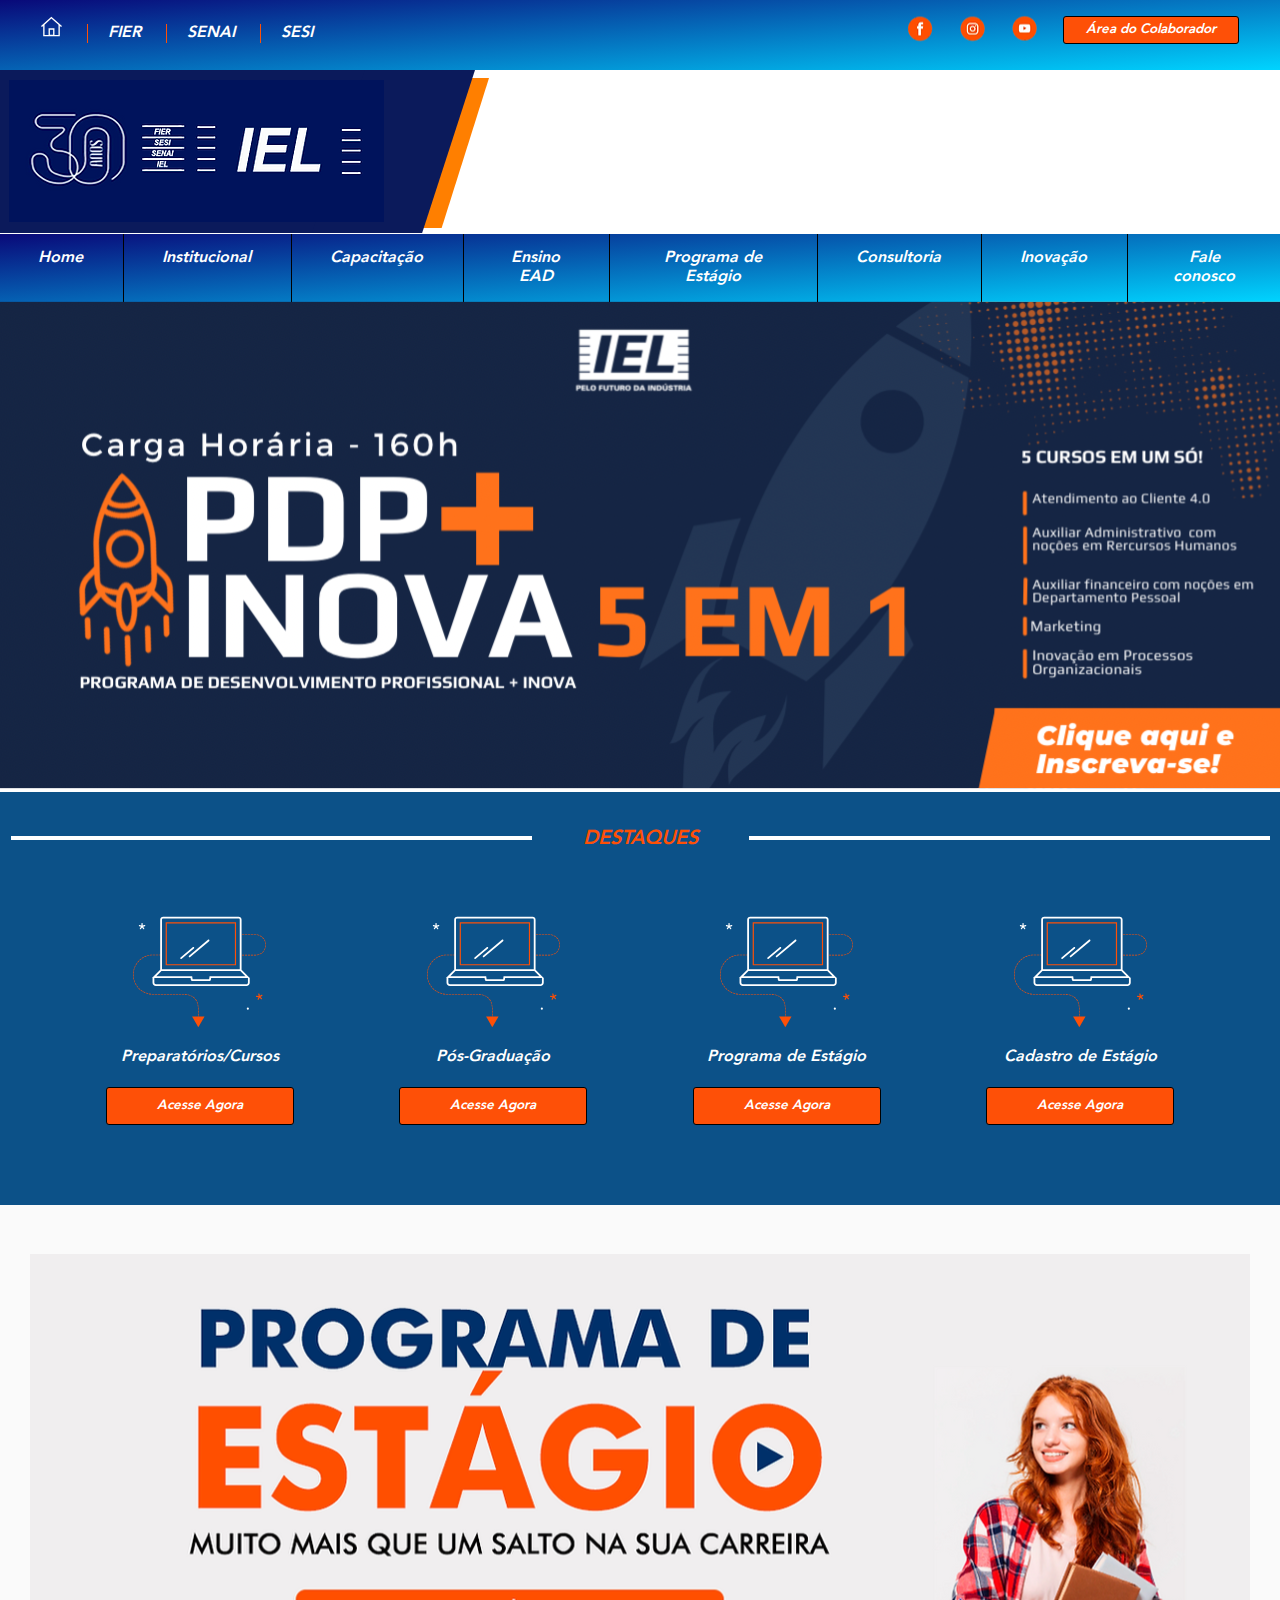
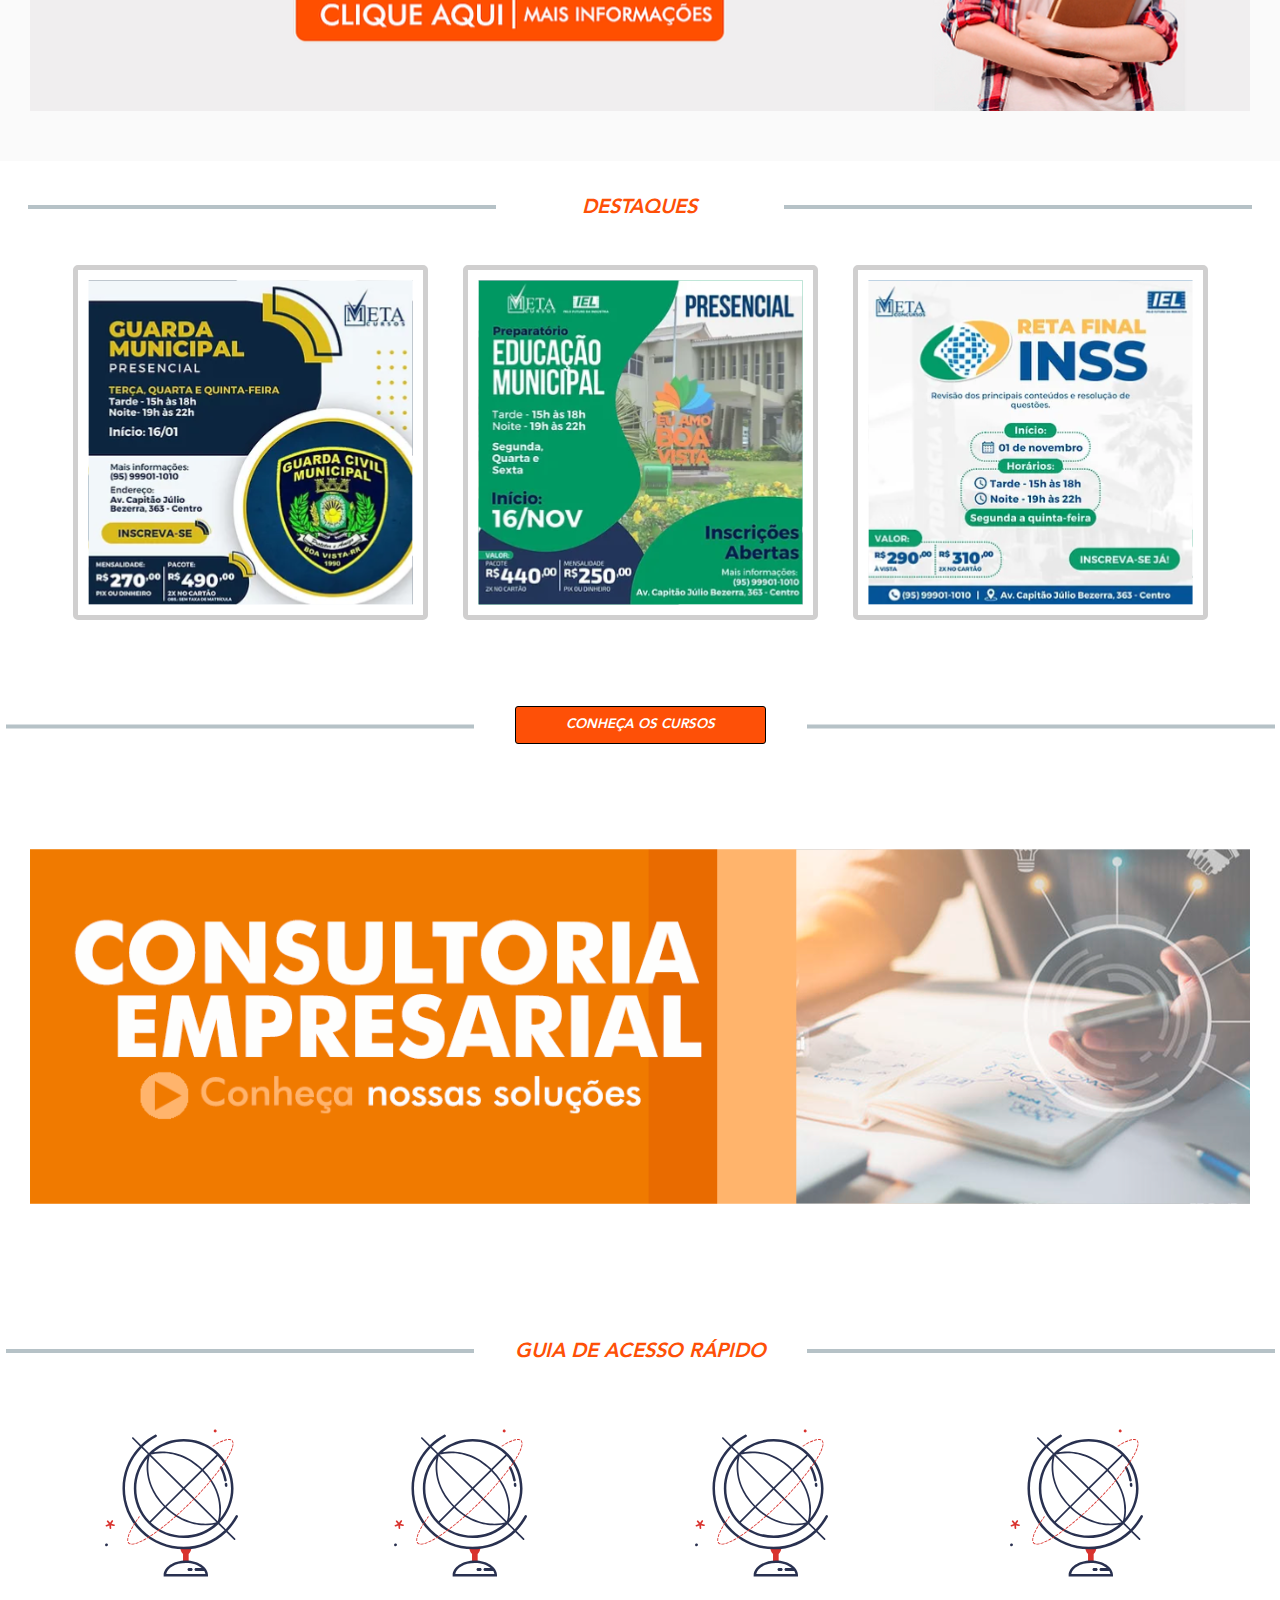
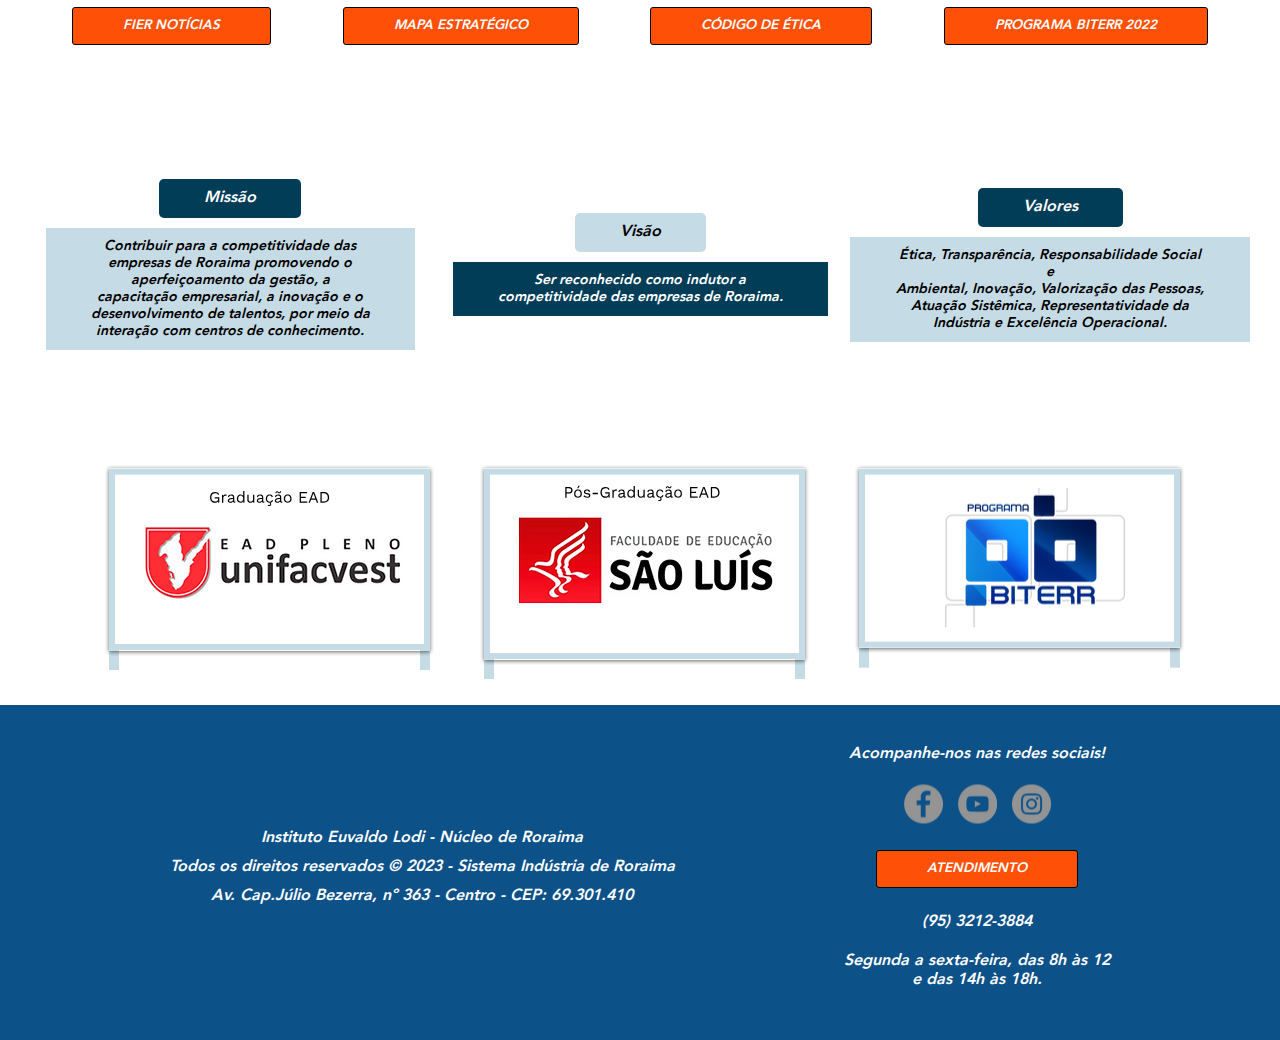
==== commit e3be45ae: "criação de submenu + color page" ====
--- a/index.html
+++ b/index.html
@@ -40,18 +40,44 @@
                 <img class="img-30anosiel-header2" src="./assets/header/imgs/30anos.svg"
                     alt="imagem de fundo IEL 30anos">
             </section>
-            <section id="header3">
-                <div class="div-botoes-header3">
-                    <a href=""><button>Home</button></a>
-                    <a href=""><button>Institucional</button></a>
-                    <a href=""><button>Capacitação</button></a>
-                    <a href=""><button>Ensino EAD</button></a>
-                    <a href=""><button>Programa de Estágio</button></a>
-                    <a href=""><button>Consultoria</button></a>
-                    <a href=""><button>Inovação</button></a>
-                    <a href=""><button>Fale conosco</button></a>
-                </div>
-            </section>
+            <nav id="header3">
+                <ul class="div-botoes-header3 ">
+                    <li><a href=""><button class="opcao">Home</button></a></li>
+                    <li><a href=""><button class="opcao">Institucional</button></a>
+                        <ul class="sub-div-botoes-header3">
+                            <li><a href=""><button class="sub-opcao">IEL - Roraima</button></a></li>
+                            <li><a href=""><button class="sub-opcao">Administração</button></a></li>
+                            <li><a href=""><button class="sub-opcao">Conselhos</button></a></li>
+                            <li><a href=""><button class="sub-opcao" class="sub-opcao">Mapa-Estratégico</button></a>
+                            </li>
+                        </ul>
+                    </li>
+                    <li><a href=""><button class="opcao">Capacitação</button></a>
+                        <ul class="sub-div-botoes-header3">
+                            <li><a href=""><button class="sub-opcao">Cursos IEL Roraima</button></a></li>
+                            <li><a href=""><button class="sub-opcao">Programa de Desconto</button></a></li>
+
+                        </ul>
+                    </li>
+                    <li><a href=""><button class="opcao">Ensino EAD</button></a>
+                        <ul class="sub-div-botoes-header3  width-sub-div">
+                            <li><a href=""><button class="sub-opcao">Cursos de Graduação EAD</button></a></li>
+                            <li><a href=""><button class="sub-opcao">Cursos de Pós-Graduação EAD</button></a></li>
+                            <li><a href=""><button class="sub-opcao">Cursos de Pós-Graduação MBA</button></a></li>
+                        </ul>
+                    </li>
+                    <li><a href=""><button class="opcao">Programa de Estágio</button></a></li>
+                    <li><a href=""><button class="opcao">Consultoria</button></a></li>
+                    <li><a href=""><button class="opcao">Inovação</button></a>
+                        <ul class="sub-div-botoes-header3">
+                            <li><a href=""><button class="sub-opcao">BITERR 2022</button></a></li>
+                            <li><a href=""><button class="sub-opcao">FIER 2022</button></a></li>
+                            <li><a href=""><button class="sub-opcao">Inova Talentos</button></a></li>
+                        </ul>
+                    </li>
+                    <li><a href=""><button class="opcao">Fale conosco</button></a></li>
+                </ul>
+            </nav>
         </header>
         <main>
             <section id="section-1-carrosselimagens ">
--- a/style.css
+++ b/style.css
@@ -29,13 +29,18 @@
 #header1 {
     width: 100%;
     height: 70px;
-    background-color: #0C5188;
+    background: rgb(2, 0, 36);
+    background: linear-gradient(176deg, rgba(2, 0, 36, 1) 0%, rgba(9, 9, 121, 1) 0%, rgba(0, 212, 255, 1) 100%);
     display: flex;
     justify-content: space-around;
     flex-direction: row;
     gap: 40%;
     border-bottom: 1px solid #ffffff;
     font-weight: bold;
+}
+
+#lado-esquerdo-header1 a:hover {
+    color: #000000;
 }
 
 #lado-esquerdo-header1,
@@ -112,29 +117,79 @@
 }
 
 .div-botoes-header3 {
+    background: rgb(2, 0, 36);
+    background: linear-gradient(176deg, rgba(2, 0, 36, 1) 0%, rgba(9, 9, 121, 1) 0%, rgba(0, 212, 255, 1) 100%);
+    width: 100%;
+    display: flex;
+    flex-direction: row;
+    justify-content: center;
+    gap: 2px;
+    list-style: none;
+}
+
+.div-botoes-header3 li {
+    list-style: none;
+}
+
+.div-botoes-header3 li:hover ul,
+.div-botoes-header3 li.over ul {
+    display: block;
+}
+
+.div-botoes-header3 li ul {
+    position: absolute;
+    display: none;
+    margin-top: 5px;
+    margin-left: -25px;
+}
+
+.div-botoes-header3 li ul li {
+    display: block;
+    text-align: center;
+    width: 210px;
+}
+
+.div-botoes-header3 li+li {
+    border-left: 1px solid #000000;
+}
+
+.sub-div-botoes-header3 li+li {
+    border: none;
+}
+
+.sub-div-botoes-header3 {
+    border-radius: 10px;
     background-color: #0C5188;
-    width: 100%;
-    display: flex;
-    flex-direction: row;
-    justify-content: center;
-    gap: 2px;
-}
+}
+
+ul li .width-sub-div {
+    margin-left: -50px;
+}
+
+ul li .width-sub-div li {
+    width: 270px;
+}
+
 
 #header3 button {
     cursor: pointer;
     border: none;
     width: fit-content;
-    padding: 15px 38px;
     color: #ffffff;
     background-color: transparent;
     font-family: 'Avenir';
-    font-size: medium;
     font-style: italic;
     font-weight: bold;
 }
 
-.div-botoes-header3 a+a {
-    border-left: 1px solid #000000;
+.opcao {
+    padding: 15px 38px;
+    font-size: medium;
+}
+
+.sub-opcao {
+    padding: 15px 5px;
+    font-size: 16px;
 }
 
 /* --------------------------- MAIN */
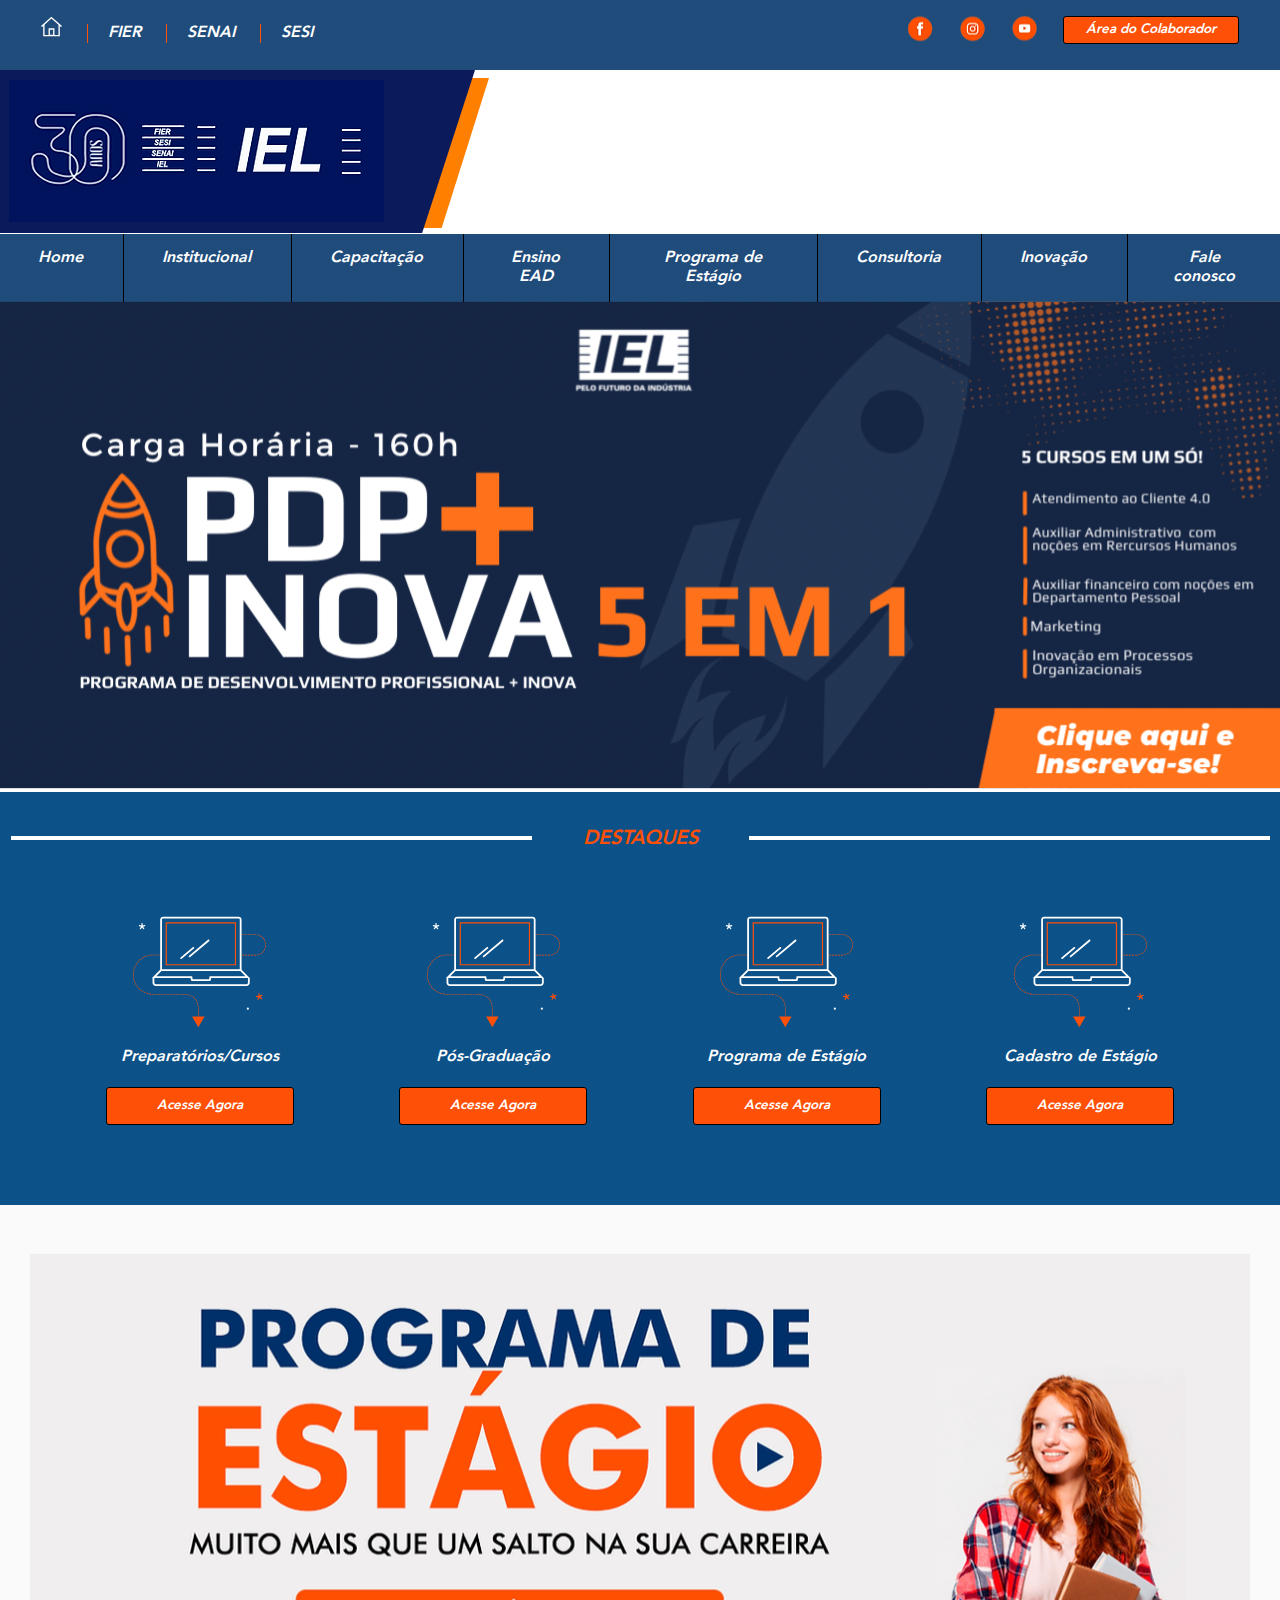
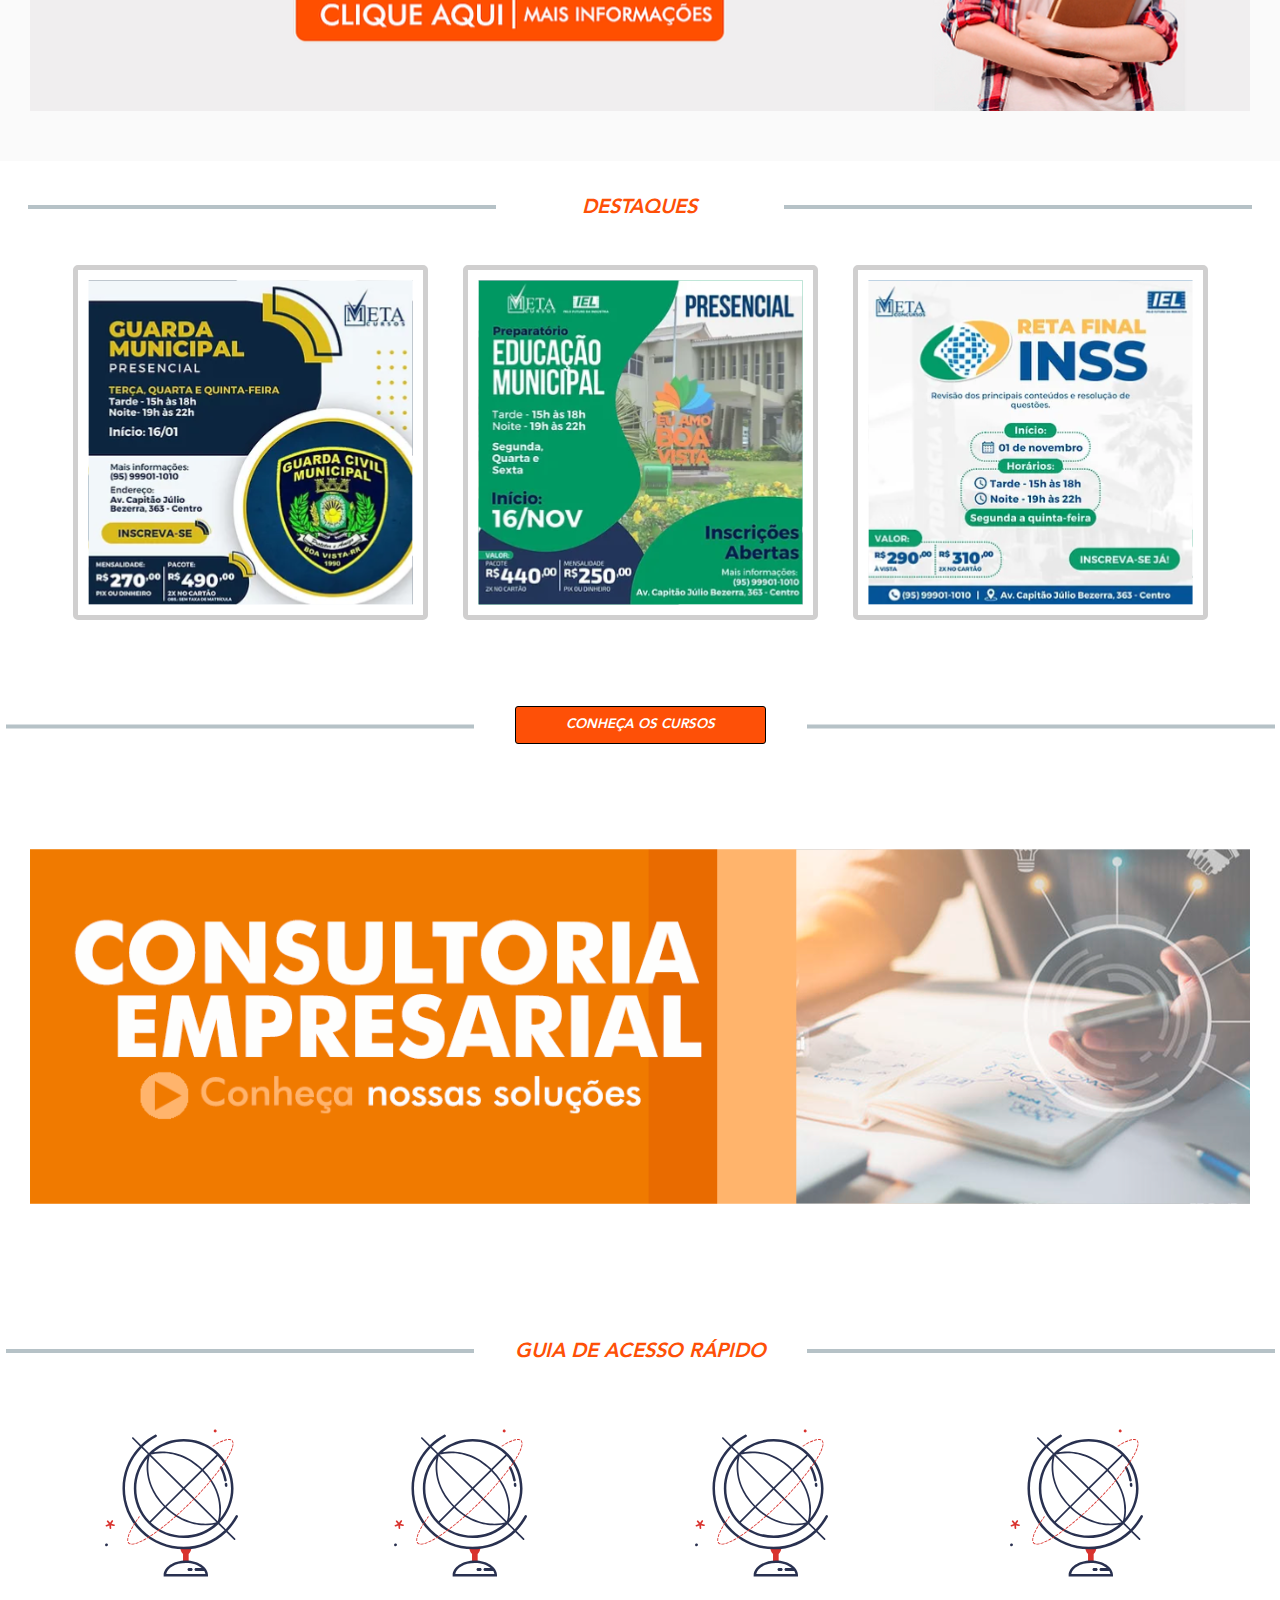
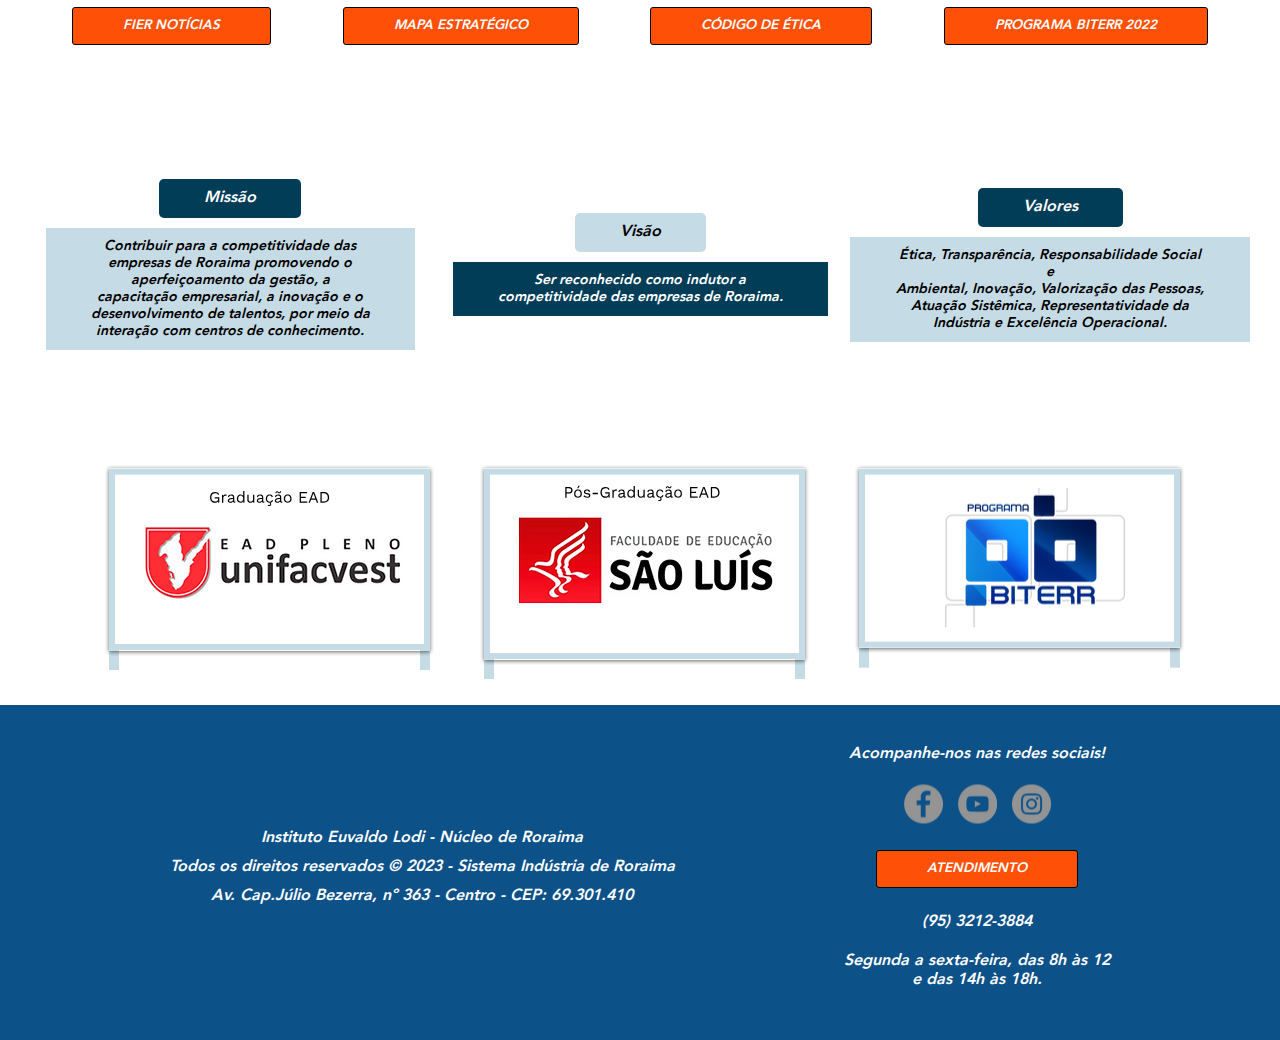
==== commit 2e3739a4: ":tada: links ok + inicio da format. das pages" ====
--- a/index.html
+++ b/index.html
@@ -5,7 +5,8 @@
         <meta charset="UTF-8">
         <meta http-equiv="X-UA-Compatible" content="IE=edge">
         <meta name="viewport" content="width=device-width, initial-scale=1.0">
-        <title>IEL RORAIMA TESTE</title>
+        <title>IEL RORAIMA</title>
+        <link rel="icon" href="/./assets/favicon-iel.svg" type="img">
         <link rel="stylesheet" href="./style.css">
     </head>
 
@@ -14,24 +15,28 @@
             <section id="header1">
                 <div id="lado-esquerdo-header1">
                     <a href=""><img class="icon-home-header1" src="./assets/header/icons/home.svg" alt="icone home"></a>
-                    <a href="" alt="link fier">
+                    <a href="https://www.fier.org.br/" alt="link fier" target="_blank" rel="noopener noreferrer">
                         <p>FIER</p>
                     </a>
-                    <a href="" alt="link senai">
+                    <a href="https://rr.senai.br/site/" alt="link senai" target="_blank" rel="noopener noreferrer">
                         <p>SENAI</p>
                     </a>
-                    <a href="" alt="link sesi">
+                    <a href="https://www.sesiroraima.com/" alt="link sesi" target="_blank" rel="noopener noreferrer">
                         <p>SESI</p>
                     </a>
                 </div>
                 <div id="lado-direito-header1">
-                    <a href=""><img src="./assets/header/icons/facebook.svg" class="button-facebook"
+                    <a href="https://www.facebook.com/ielbv/" target="_blank" rel="noopener noreferrer"><img
+                            src="./assets/header/icons/facebook.svg" class="button-facebook"
                             alt="icone-facebook"></img></a>
-                    <a href=""><img src="./assets/header/icons/instagram.svg" class="button-instagram"
+                    <a href="https://www.instagram.com/iel_roraima/" target="_blank" rel="noopener noreferrer"><img
+                            src="./assets/header/icons/instagram.svg" class="button-instagram"
                             alt="icone-instagram"></img></a>
-                    <a href=""><img src="./assets/header/icons/youtube.svg" class="button-yotube"
+                    <a href="https://www.youtube.com/channel/UCLNuOVOmbPJ6GvLnGwB_4xg" target="_blank"
+                        rel="noopener noreferrer"><img src="./assets/header/icons/youtube.svg" class="button-yotube"
                             alt="icone-youtube"></img></a>
-                    <a href=""><button class="button-colaborador" alt="icone-areadocolaborador">Área do
+                    <a href="http://intranet.ielrr.org.br/index/" target="_blank" rel="noopener noreferrer"><button
+                            class="button-colaborador" alt="icone-areadocolaborador">Área do
                             Colaborador</button></a>
 
                 </div>
@@ -42,40 +47,56 @@
             </section>
             <nav id="header3">
                 <ul class="div-botoes-header3 ">
-                    <li><a href=""><button class="opcao">Home</button></a></li>
-                    <li><a href=""><button class="opcao">Institucional</button></a>
+                    <li><a href="./index.html"><button class="opcao">Home</button></a></li>
+                    <li><a href="./pages/institucional/institucional.html"><button
+                                class="opcao">Institucional</button></a>
                         <ul class="sub-div-botoes-header3">
-                            <li><a href=""><button class="sub-opcao">IEL - Roraima</button></a></li>
-                            <li><a href=""><button class="sub-opcao">Administração</button></a></li>
-                            <li><a href=""><button class="sub-opcao">Conselhos</button></a></li>
-                            <li><a href=""><button class="sub-opcao" class="sub-opcao">Mapa-Estratégico</button></a>
+                            <li><a href="./pages/institucional/iel-roraima.html"><button class="sub-opcao">IEL -
+                                        Roraima</button></a></li>
+                            <li><a href="./pages/institucional/administracao.html"><button
+                                        class="sub-opcao">Administração</button></a></li>
+                            <li><a href="./pages/institucional/conselhos.html"><button
+                                        class="sub-opcao">Conselhos</button></a></li>
+                            <li><a href="./pages/institucional/mapa-estrategico.html"><button class="sub-opcao"
+                                        class="sub-opcao">Mapa-Estratégico</button></a>
                             </li>
                         </ul>
                     </li>
-                    <li><a href=""><button class="opcao">Capacitação</button></a>
+                    <li><a href="./pages/capacitacao/capacitacao.html"><button class="opcao">Capacitação</button></a>
                         <ul class="sub-div-botoes-header3">
-                            <li><a href=""><button class="sub-opcao">Cursos IEL Roraima</button></a></li>
-                            <li><a href=""><button class="sub-opcao">Programa de Desconto</button></a></li>
-
-                        </ul>
-                    </li>
-                    <li><a href=""><button class="opcao">Ensino EAD</button></a>
+                            <li><a href="./pages/capacitacao/cursos-iel-roraima.html"><button class="sub-opcao">Cursos
+                                        IEL Roraima</button></a></li>
+                            <li><a href="./pages/capacitacao/programa-de-desconto.html"><button
+                                        class="sub-opcao">Programa de Desconto</button></a></li>
+
+                        </ul>
+                    </li>
+                    <li><a href="./pages/ensino-ead/ensino-ead.html"><button class="opcao">Ensino EAD</button></a>
                         <ul class="sub-div-botoes-header3  width-sub-div">
-                            <li><a href=""><button class="sub-opcao">Cursos de Graduação EAD</button></a></li>
-                            <li><a href=""><button class="sub-opcao">Cursos de Pós-Graduação EAD</button></a></li>
-                            <li><a href=""><button class="sub-opcao">Cursos de Pós-Graduação MBA</button></a></li>
-                        </ul>
-                    </li>
-                    <li><a href=""><button class="opcao">Programa de Estágio</button></a></li>
-                    <li><a href=""><button class="opcao">Consultoria</button></a></li>
-                    <li><a href=""><button class="opcao">Inovação</button></a>
+                            <li><a href="./pages/ensino-ead/cursos-de-grad-ead.html"><button class="sub-opcao">Cursos de
+                                        Graduação EAD</button></a></li>
+                            <li><a href="./pages/ensino-ead/cursos-de-pos-grad-ead.html"><button
+                                        class="sub-opcao">Cursos de Pós-Graduação EAD</button></a></li>
+                            <li><a href="./pages/ensino-ead/cursos-de-pos-grad-mba.html"><button
+                                        class="sub-opcao">Cursos de Pós-Graduação MBA</button></a></li>
+                        </ul>
+                    </li>
+                    <li><a href="./pages/programa-de-estagio/programa-de-estagio.html"><button class="opcao">Programa de
+                                Estágio</button></a></li>
+                    <li><a href="./pages/consultoria/consultoria.html"><button class="opcao">Consultoria</button></a>
+                    </li>
+                    <li><a href="./pages/inovacao/inovacao.html"><button class="opcao">Inovação</button></a>
                         <ul class="sub-div-botoes-header3">
-                            <li><a href=""><button class="sub-opcao">BITERR 2022</button></a></li>
-                            <li><a href=""><button class="sub-opcao">FIER 2022</button></a></li>
-                            <li><a href=""><button class="sub-opcao">Inova Talentos</button></a></li>
-                        </ul>
-                    </li>
-                    <li><a href=""><button class="opcao">Fale conosco</button></a></li>
+                            <li><a href="./pages/inovacao/biterr.html"><button class="sub-opcao">BITERR
+                                        2022</button></a></li>
+                            <li><a href="./pages/inovacao/fier.html"><button class="sub-opcao">FIER 2022</button></a>
+                            </li>
+                            <li><a href="./pages/inovacao/inova-talentos.html"><button class="sub-opcao">Inova
+                                        Talentos</button></a></li>
+                        </ul>
+                    </li>
+                    <li><a href="./pages/fale-conosco/fale-conosco.html"><button class="opcao">Fale conosco</button></a>
+                    </li>
                 </ul>
             </nav>
         </header>
@@ -95,28 +116,33 @@
                     <div class="section2-grupo-pc">
                         <img src="./assets/main/projetos-destaque/computador-geral.svg" alt="computadorgeral">
                         <p>Preparatórios/Cursos</p>
-                        <a href=""><button class="button-geral">Acesse Agora</button></a>
+                        <a href="./pages/capacitacao/cursos-iel-roraima.html"><button class="button-geral">Acesse
+                                Agora</button></a>
                     </div>
                     <div class="section2-grupo-pc">
                         <img src="./assets/main/projetos-destaque/computador-geral.svg" alt="computadorgeral">
                         <p>Pós-Graduação</p>
-                        <a href=""><button class="button-geral">Acesse Agora</button></a>
+                        <a href="./pages/ensino-ead/cursos-de-pos-grad-ead.html"><button class="button-geral">Acesse
+                                Agora</button></a>
                     </div>
                     <div class="section2-grupo-pc">
                         <img src="./assets/main/projetos-destaque/computador-geral.svg" alt="computadorgeral">
                         <p>Programa de Estágio</p>
-                        <a href=""><button class="button-geral">Acesse Agora</button></a>
+                        <a href="./pages/programa-de-estagio/programa-de-estagio.html"><button
+                                class="button-geral">Acesse Agora</button></a>
                     </div>
                     <div class="section2-grupo-pc">
                         <img src="./assets/main/projetos-destaque/computador-geral.svg" alt="computadorgeral">
                         <p>Cadastro de Estágio</p>
-                        <a href=""><button class="button-geral">Acesse Agora</button></a>
+                        <a href="https://ielrr.conectrh.com.br/index.html" target="_blank"
+                            rel="noopener noreferrer"><button class="button-geral">Acesse Agora</button></a>
                     </div>
                 </div>
             </section>
             <section id="section-3-banner">
                 <div class="caixa-section3 banner">
-                    <a href=""><img src="./assets/main/banner-divulgação/programa-estágio.svg"
+                    <a href="https://api.whatsapp.com/message/STTZK3W2Q64HH1?autoload=1&app_absent=0" target="_blank"
+                        rel="noopener noreferrer"><img src="./assets/main/banner-divulgação/programa-estágio.svg"
                             alt="banner divulgação"></a>
                 </div>
             </section>
@@ -127,19 +153,26 @@
                     <img src="./assets/main/cursos-destaque/listra-cinza.svg" class="listracinza" alt="listracinza">
                 </div>
                 <div class="cursos-ofertados-section4">
-                    <a href=""><img src="./assets/main/cursos-destaque/guarda-municipal.svg" alt="cursos"></a>
-                    <a href=""><img src="./assets/main/cursos-destaque/educação-municipal.svg" alt="cursos"></a>
-                    <a href=""><img src="./assets/main/cursos-destaque/inss.svg" alt="cursos"></a>
+                    <a href="https://api.whatsapp.com/message/STTZK3W2Q64HH1?autoload=1&app_absent=0" target="_blank"
+                        rel="noopener noreferrer"><img src="./assets/main/cursos-destaque/guarda-municipal.svg"
+                            alt="cursos"></a>
+                    <a href="https://api.whatsapp.com/message/STTZK3W2Q64HH1?autoload=1&app_absent=0" target="_blank"
+                        rel="noopener noreferrer"><img src="./assets/main/cursos-destaque/educação-municipal.svg"
+                            alt="cursos"></a>
+                    <a href="https://api.whatsapp.com/message/STTZK3W2Q64HH1?autoload=1&app_absent=0" target="_blank"
+                        rel="noopener noreferrer"><img src="./assets/main/cursos-destaque/inss.svg" alt="cursos"></a>
                 </div>
                 <div class="organizacaotitulocomlistra">
                     <img src="./assets/main/cursos-destaque/listra-cinza.svg" class="listracinza" alt="listracinza">
-                    <a href=""><button class="button-geral">CONHEÇA OS CURSOS</button></a>
+                    <a href="./pages/capacitacao/cursos-iel-roraima.html"><button class="button-geral">CONHEÇA OS
+                            CURSOS</button></a>
                     <img src="./assets/main/cursos-destaque/listra-cinza.svg" class="listracinza" alt="listracinza">
                 </div>
             </section>
             <section id="section-5-banner">
                 <div class="caixa-section5 banner">
-                    <a href=""><img src="./assets/main/banner-divulgação/consultoria-empresarial.svg"
+                    <a href="https://api.whatsapp.com/message/STTZK3W2Q64HH1?autoload=1&app_absent=0" target="_blank"
+                        rel="noopener noreferrer"><img src="./assets/main/banner-divulgação/consultoria-empresarial.svg"
                             alt="banner divulgação"></a>
                 </div>
             </section>
@@ -152,19 +185,23 @@
                 <div id="acesso-rapido-baixo">
                     <div class="grupo-acesso-rapido">
                         <img src="./assets/main/acesso-rapido/globo-geral.svg" alt="" class="img-globo">
-                        <a href=""><button class="button-geral">FIER NOTÍCIAS</button></a>
-                    </div>
-                    <div class="grupo-acesso-rapido">
-                        <img src="./assets/main/acesso-rapido/globo-geral.svg" alt="" class="img-globo">
-                        <a href=""><button class="button-geral">MAPA ESTRATÉGICO</button></a>
-                    </div>
-                    <div class="grupo-acesso-rapido">
-                        <img src="./assets/main/acesso-rapido/globo-geral.svg" alt="" class="img-globo">
-                        <a href=""><button class="button-geral">CÓDIGO DE ÉTICA</button></a>
-                    </div>
-                    <div class="grupo-acesso-rapido">
-                        <img src="./assets/main/acesso-rapido/globo-geral.svg" alt="" class="img-globo">
-                        <a href=""><button class="button-geral">PROGRAMA BITERR 2022</button></a>
+                        <a href="./pages/inovacao/fier.html"><button class="button-geral">FIER NOTÍCIAS</button></a>
+                    </div>
+                    <div class="grupo-acesso-rapido">
+                        <img src="./assets/main/acesso-rapido/globo-geral.svg" alt="" class="img-globo">
+                        <a href="./pages/institucional/mapa-estrategico.html"><button class="button-geral">MAPA
+                                ESTRATÉGICO</button></a>
+                    </div>
+                    <div class="grupo-acesso-rapido">
+                        <img src="./assets/main/acesso-rapido/globo-geral.svg" alt="" class="img-globo">
+                        <a href="https://www.ielrr.org.br/_files/ugd/2550ae_1c3d3c63a1b14c6aac4358c50b8389c2.pdf"
+                            target="_blank" rel="noopener noreferrer"><button class="button-geral">CÓDIGO DE
+                                ÉTICA</button></a>
+                    </div>
+                    <div class="grupo-acesso-rapido">
+                        <img src="./assets/main/acesso-rapido/globo-geral.svg" alt="" class="img-globo">
+                        <a href="./pages/inovacao/biterr.html"><button class="button-geral">PROGRAMA BITERR
+                                2022</button></a>
                     </div>
                 </div>
                 <div id="missao-visao-valores">
@@ -205,14 +242,16 @@
                 </div>
                 <div id="logos">
                     <div class="logo">
-                        <a href=""><img src="./assets/main/logos/unifacvest.svg" alt="logo unifacvest"></a>
+                        <a href="./pages/ensino-ead/cursos-de-grad-ead.html"><img
+                                src="./assets/main/logos/unifacvest.svg" alt="logo unifacvest"></a>
                     </div>
                     <div class="logo">
-                        <a href=""><img src="./assets/main/logos/faculdade-saoluis.svg"
-                                alt="logo faculdade sao luis"></a>
+                        <a href="./pages/ensino-ead/cursos-de-pos-grad-ead.html"><img
+                                src="./assets/main/logos/faculdade-saoluis.svg" alt="logo faculdade sao luis"></a>
                     </div>
                     <div class="logo">
-                        <a href=""><img src="./assets/main/logos/biterr.svg" alt="logo BITERR"></a>
+                        <a href="./pages/inovacao/biterr.html"><img src="./assets/main/logos/biterr.svg"
+                                alt="logo BITERR"></a>
                     </div>
                 </div>
             </section>
@@ -227,14 +266,17 @@
                 <section id="footer-lado-direito">
                     <p>Acompanhe-nos nas redes sociais!</p>
                     <div id="redes-cinza" class="redes-cinza">
-                        <a href="" class="redes-sociais-cinza" alt="facebook"><img
+                        <a href="https://www.facebook.com/ielbv/" target="_blank" rel="noopener noreferrer"
+                            class="redes-sociais-cinza" alt="facebook"><img
                                 src="./assets/footer/redes-sociais/facebook.svg"></img></a>
-                        <a href="" class="redes-sociais-cinza" alt="youtube"><img
-                                src="./assets/footer/redes-sociais/youtube.svg"></img></a>
-                        <a href="" class="redes-sociais-cinza" alt="instagram"><img
-                                src="./assets/footer/redes-sociais/instagram.svg"></img></a>
-                    </div>
-                    <a href=""><button class="button-geral">ATENDIMENTO</button></a>
+                        <a href="https://www.youtube.com/channel/UCLNuOVOmbPJ6GvLnGwB_4xg" class="redes-sociais-cinza"
+                            alt="youtube"><img src="./assets/footer/redes-sociais/youtube.svg"></img></a>
+                        <a href="https://www.instagram.com/iel_roraima/" class="redes-sociais-cinza"
+                            alt="instagram"><img src="./assets/footer/redes-sociais/instagram.svg"></img></a>
+                    </div>
+                    <a href="https://api.whatsapp.com/message/STTZK3W2Q64HH1?autoload=1&app_absent=0" target="_blank"
+                        rel="noopener noreferrer" target="_blank" rel="noopener noreferrer"><button
+                            class="button-geral">ATENDIMENTO</button></a>
                     <p>(95) 3212-3884</p>
                     <p class="horario-footer">Segunda a sexta-feira, das 8h às 12 <br> e das 14h às 18h. </p>
                 </section>
--- a/style.css
+++ b/style.css
@@ -29,8 +29,7 @@
 #header1 {
     width: 100%;
     height: 70px;
-    background: rgb(2, 0, 36);
-    background: linear-gradient(176deg, rgba(2, 0, 36, 1) 0%, rgba(9, 9, 121, 1) 0%, rgba(0, 212, 255, 1) 100%);
+    background: RGB(32, 76, 123);
     display: flex;
     justify-content: space-around;
     flex-direction: row;
@@ -117,8 +116,7 @@
 }
 
 .div-botoes-header3 {
-    background: rgb(2, 0, 36);
-    background: linear-gradient(176deg, rgba(2, 0, 36, 1) 0%, rgba(9, 9, 121, 1) 0%, rgba(0, 212, 255, 1) 100%);
+    background: RGB(32, 76, 123);
     width: 100%;
     display: flex;
     flex-direction: row;
@@ -159,7 +157,7 @@
 
 .sub-div-botoes-header3 {
     border-radius: 10px;
-    background-color: #0C5188;
+    background: RGB(32, 76, 123)
 }
 
 ul li .width-sub-div {
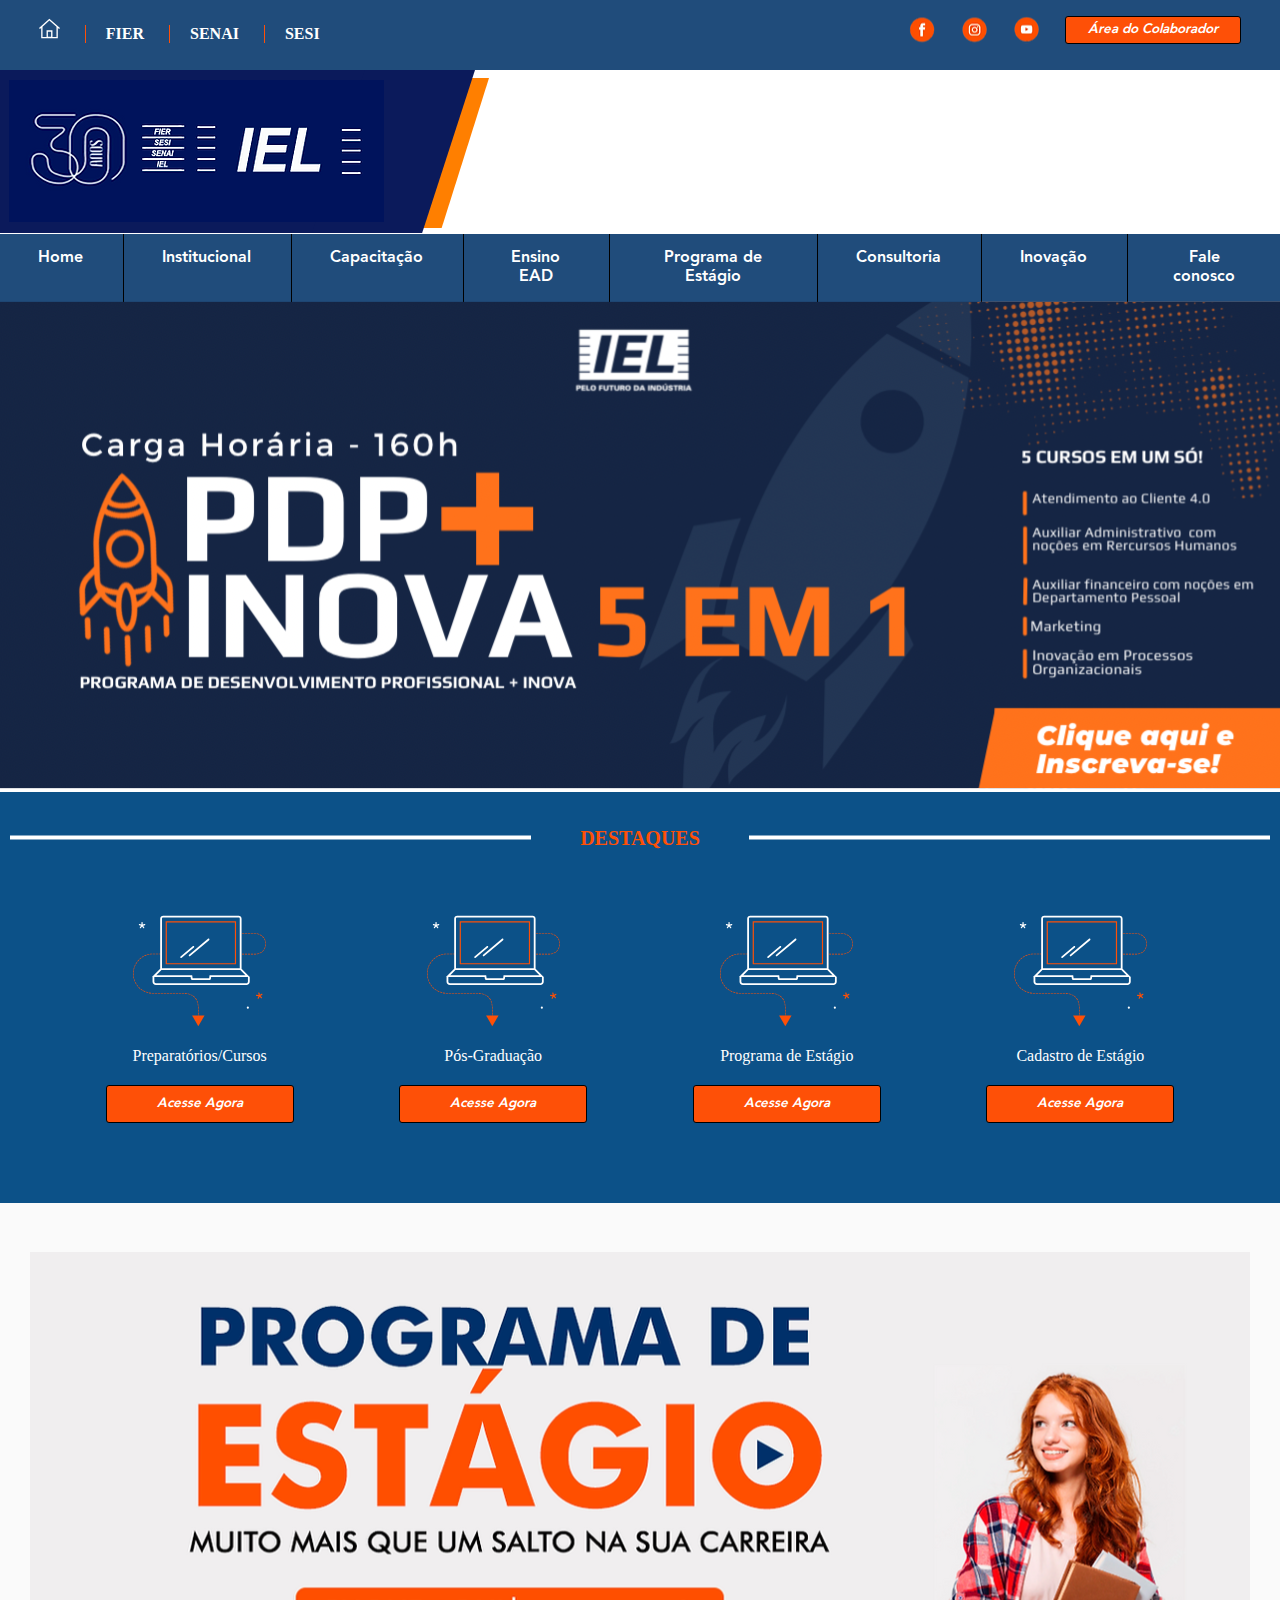
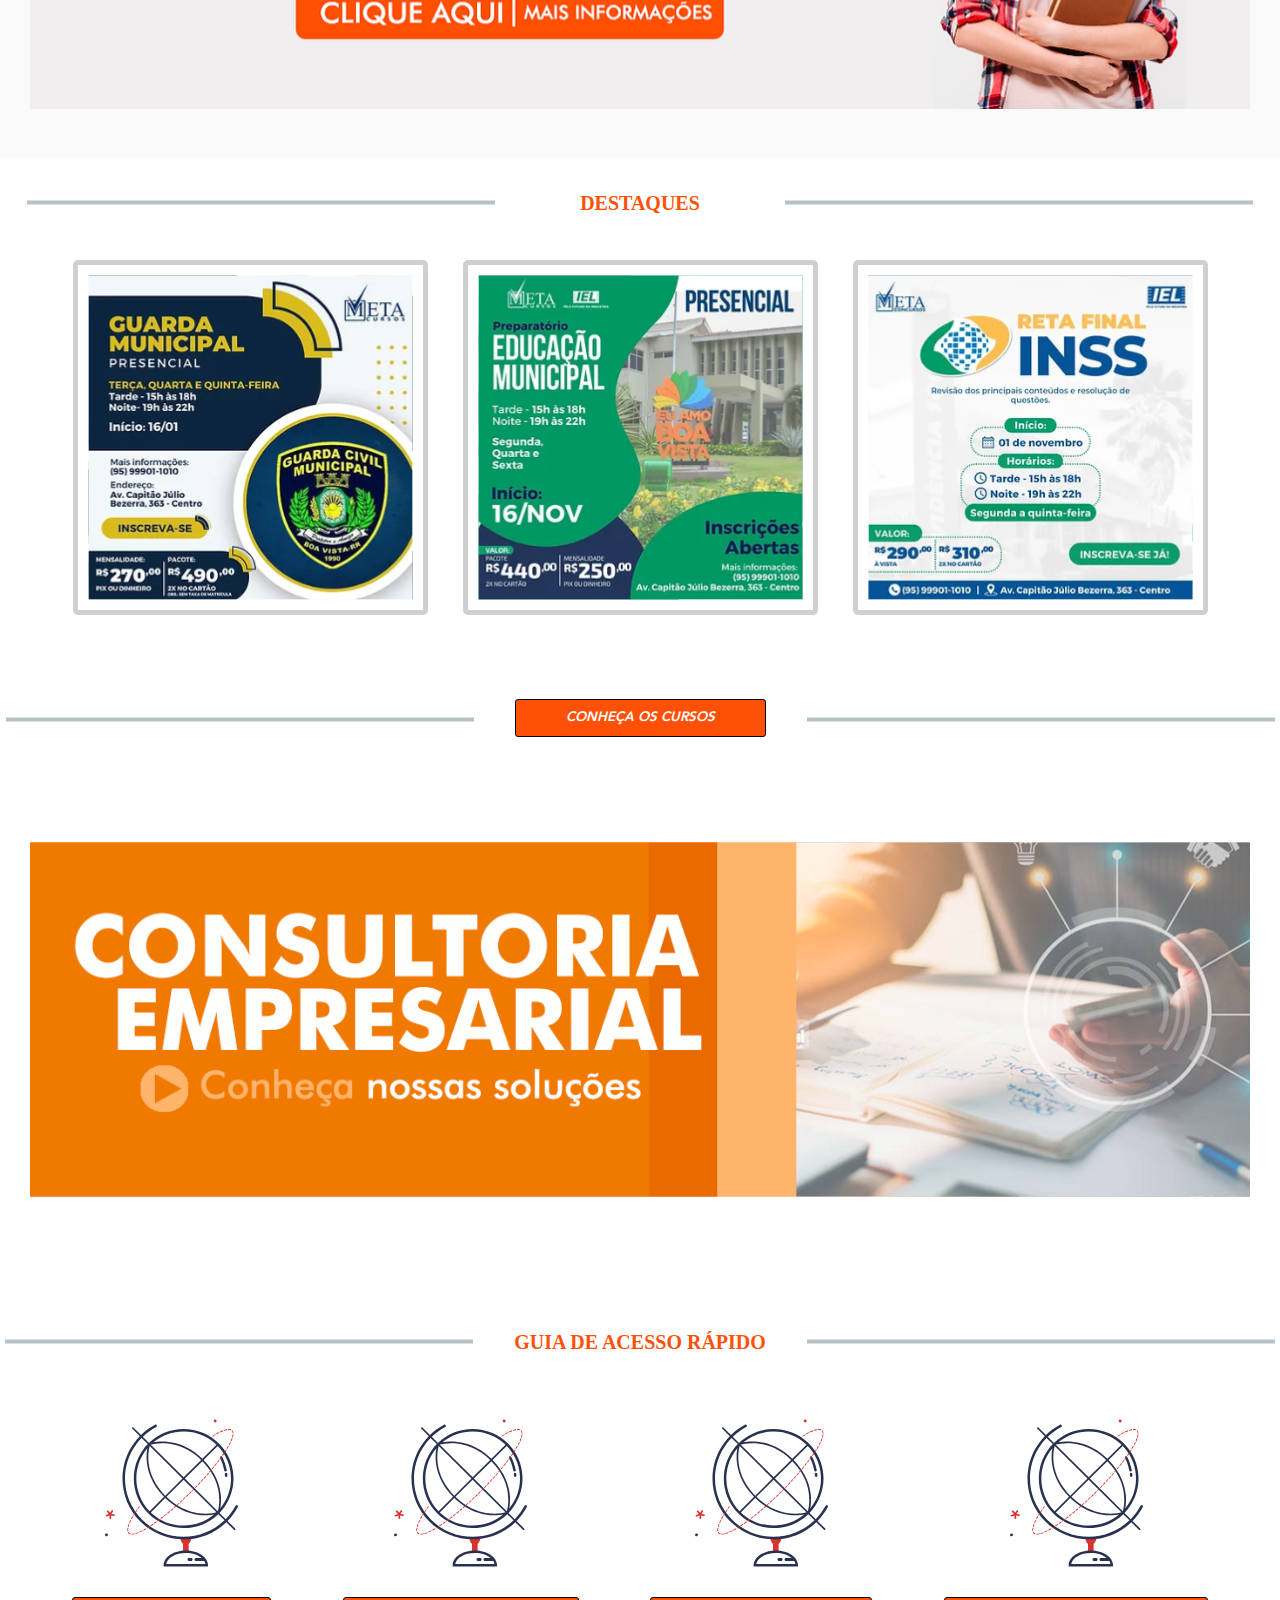
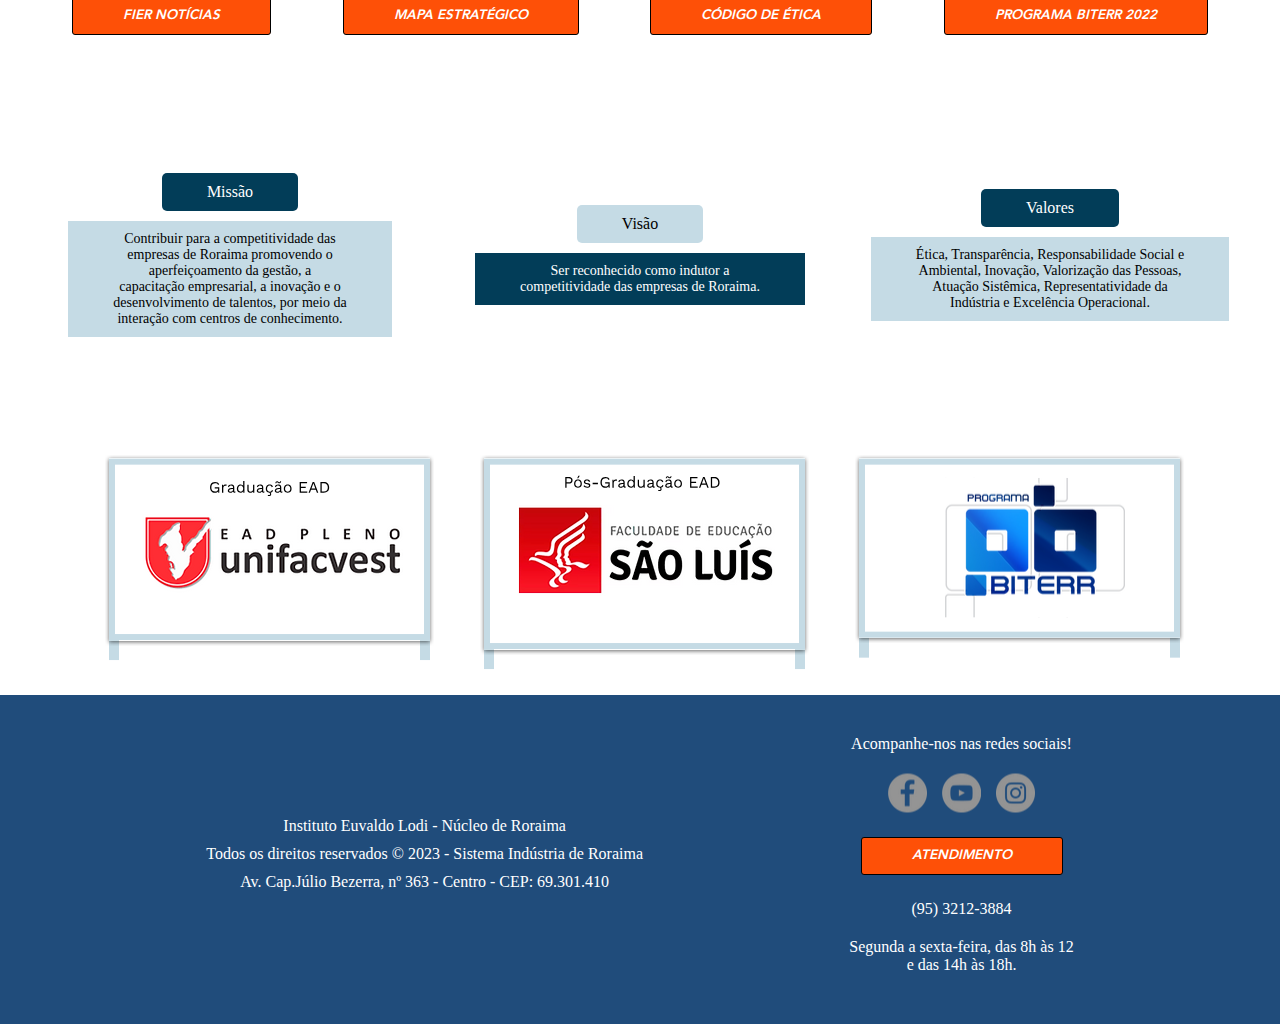
==== commit 84de9702: ":tada: função do menu" ====
--- a/index.html
+++ b/index.html
@@ -6,8 +6,29 @@
         <meta http-equiv="X-UA-Compatible" content="IE=edge">
         <meta name="viewport" content="width=device-width, initial-scale=1.0">
         <title>IEL RORAIMA</title>
-        <link rel="icon" href="/./assets/favicon-iel.svg" type="img">
+        <link rel="icon" href="/./assets/favicon-iel.svg">
         <link rel="stylesheet" href="./style.css">
+        <script src="https://code.jquery.com/jquery-3.6.0.min.js"></script>
+        <script>
+            $(document).ready(function () {
+                $(".menu-item").mouseout(function () {
+                    setTimeout(function () {
+                        $(".sub-menu").fadeOut();
+                    }, 10000);
+                });
+            });
+            $(document).ready(function () {
+                $(".menu-item").hover(function () {
+                    $(this).find(".sub-menu").show().delay(6000).fadeOut();
+                });
+            });
+            $(document).ready(function () {
+                $(".menu-item").hover(function () {
+                    $(".sub-menu").hide();
+                    $(this).find(".sub-menu").show().delay(6000).fadeOut();
+                });
+            });
+        </script>
     </head>
 
     <body>
@@ -48,9 +69,9 @@
             <nav id="header3">
                 <ul class="div-botoes-header3 ">
                     <li><a href="./index.html"><button class="opcao">Home</button></a></li>
-                    <li><a href="./pages/institucional/institucional.html"><button
+                    <li class="menu-item"><a href="./pages/institucional/institucional.html"><button
                                 class="opcao">Institucional</button></a>
-                        <ul class="sub-div-botoes-header3">
+                        <ul class="sub-div-botoes-header3 sub-menu">
                             <li><a href="./pages/institucional/iel-roraima.html"><button class="sub-opcao">IEL -
                                         Roraima</button></a></li>
                             <li><a href="./pages/institucional/administracao.html"><button
@@ -62,8 +83,9 @@
                             </li>
                         </ul>
                     </li>
-                    <li><a href="./pages/capacitacao/capacitacao.html"><button class="opcao">Capacitação</button></a>
-                        <ul class="sub-div-botoes-header3">
+                    <li class="menu-item"><a href="./pages/capacitacao/capacitacao.html"><button
+                                class="opcao">Capacitação</button></a>
+                        <ul class="sub-div-botoes-header3 sub-menu">
                             <li><a href="./pages/capacitacao/cursos-iel-roraima.html"><button class="sub-opcao">Cursos
                                         IEL Roraima</button></a></li>
                             <li><a href="./pages/capacitacao/programa-de-desconto.html"><button
@@ -71,8 +93,9 @@
 
                         </ul>
                     </li>
-                    <li><a href="./pages/ensino-ead/ensino-ead.html"><button class="opcao">Ensino EAD</button></a>
-                        <ul class="sub-div-botoes-header3  width-sub-div">
+                    <li class="menu-item"><a href="./pages/ensino-ead/ensino-ead.html"><button class="opcao">Ensino
+                                EAD</button></a>
+                        <ul class="sub-div-botoes-header3 sub-menu width-sub-div">
                             <li><a href="./pages/ensino-ead/cursos-de-grad-ead.html"><button class="sub-opcao">Cursos de
                                         Graduação EAD</button></a></li>
                             <li><a href="./pages/ensino-ead/cursos-de-pos-grad-ead.html"><button
@@ -85,8 +108,9 @@
                                 Estágio</button></a></li>
                     <li><a href="./pages/consultoria/consultoria.html"><button class="opcao">Consultoria</button></a>
                     </li>
-                    <li><a href="./pages/inovacao/inovacao.html"><button class="opcao">Inovação</button></a>
-                        <ul class="sub-div-botoes-header3">
+                    <li class="menu-item"><a href="./pages/inovacao/inovacao.html"><button
+                                class="opcao">Inovação</button></a>
+                        <ul class="sub-div-botoes-header3 sub-menu">
                             <li><a href="./pages/inovacao/biterr.html"><button class="sub-opcao">BITERR
                                         2022</button></a></li>
                             <li><a href="./pages/inovacao/fier.html"><button class="sub-opcao">FIER 2022</button></a>
--- a/style.css
+++ b/style.css
@@ -8,10 +8,13 @@
     margin: 0;
 }
 
+html {
+    font-family: 'Roboto';
+}
+
 body {
     background-color: #ffffff;
-    font-family: 'Avenir';
-    font-style: italic;
+    /* font-family: 'Avenir'; */
 }
 
 a {
@@ -129,9 +132,12 @@
     list-style: none;
 }
 
-.div-botoes-header3 li:hover ul,
-.div-botoes-header3 li.over ul {
+.div-botoes-header3 li:hover ul {
     display: block;
+}
+
+.div-botoes-header3 li:after ul {
+    display: none;
 }
 
 .div-botoes-header3 li ul {
@@ -157,7 +163,7 @@
 
 .sub-div-botoes-header3 {
     border-radius: 10px;
-    background: RGB(32, 76, 123)
+    background-color: RGB(2, 61, 88);
 }
 
 ul li .width-sub-div {
@@ -176,7 +182,6 @@
     color: #ffffff;
     background-color: transparent;
     font-family: 'Avenir';
-    font-style: italic;
     font-weight: bold;
 }
 
@@ -370,7 +375,7 @@
 /* --------------------- footer */
 
 #footer {
-    background-color: #0C5188;
+    background: RGB(32, 76, 123);
     color: #ffffff;
     display: flex;
     flex-direction: row;
